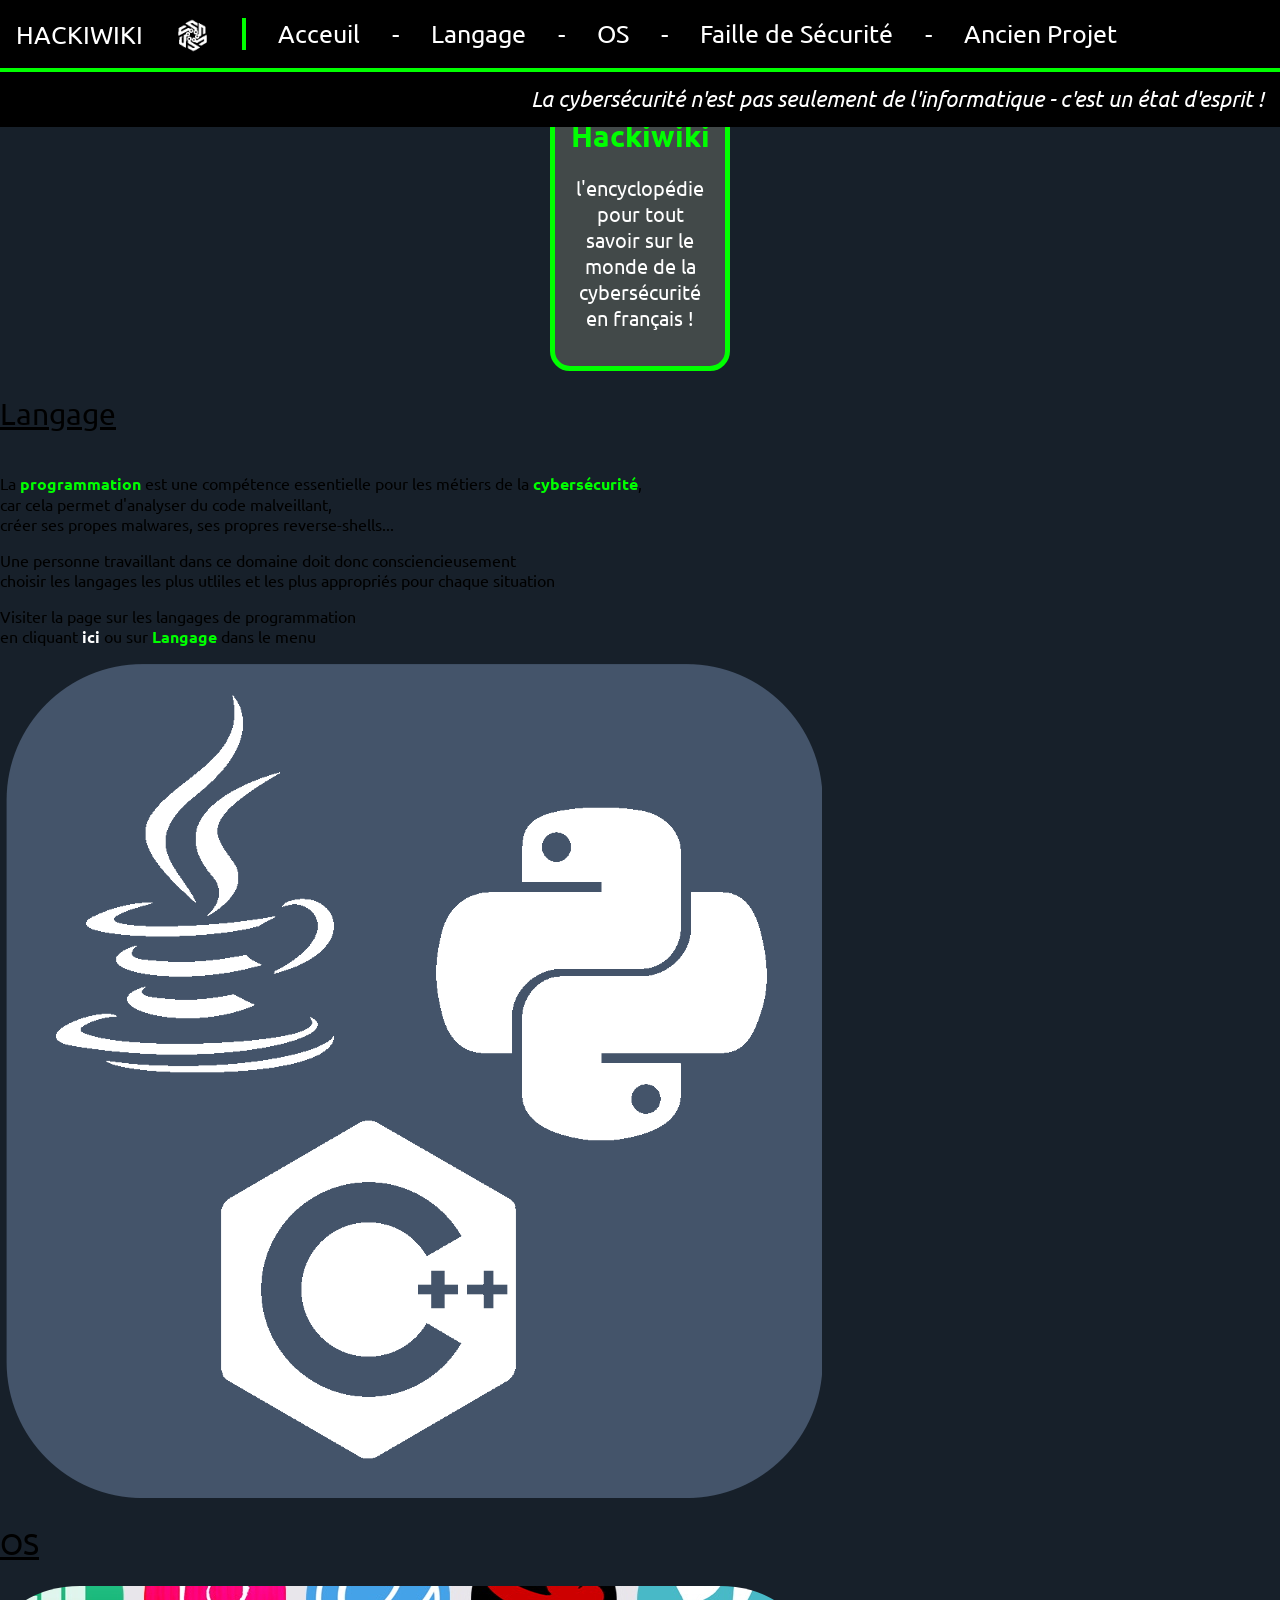
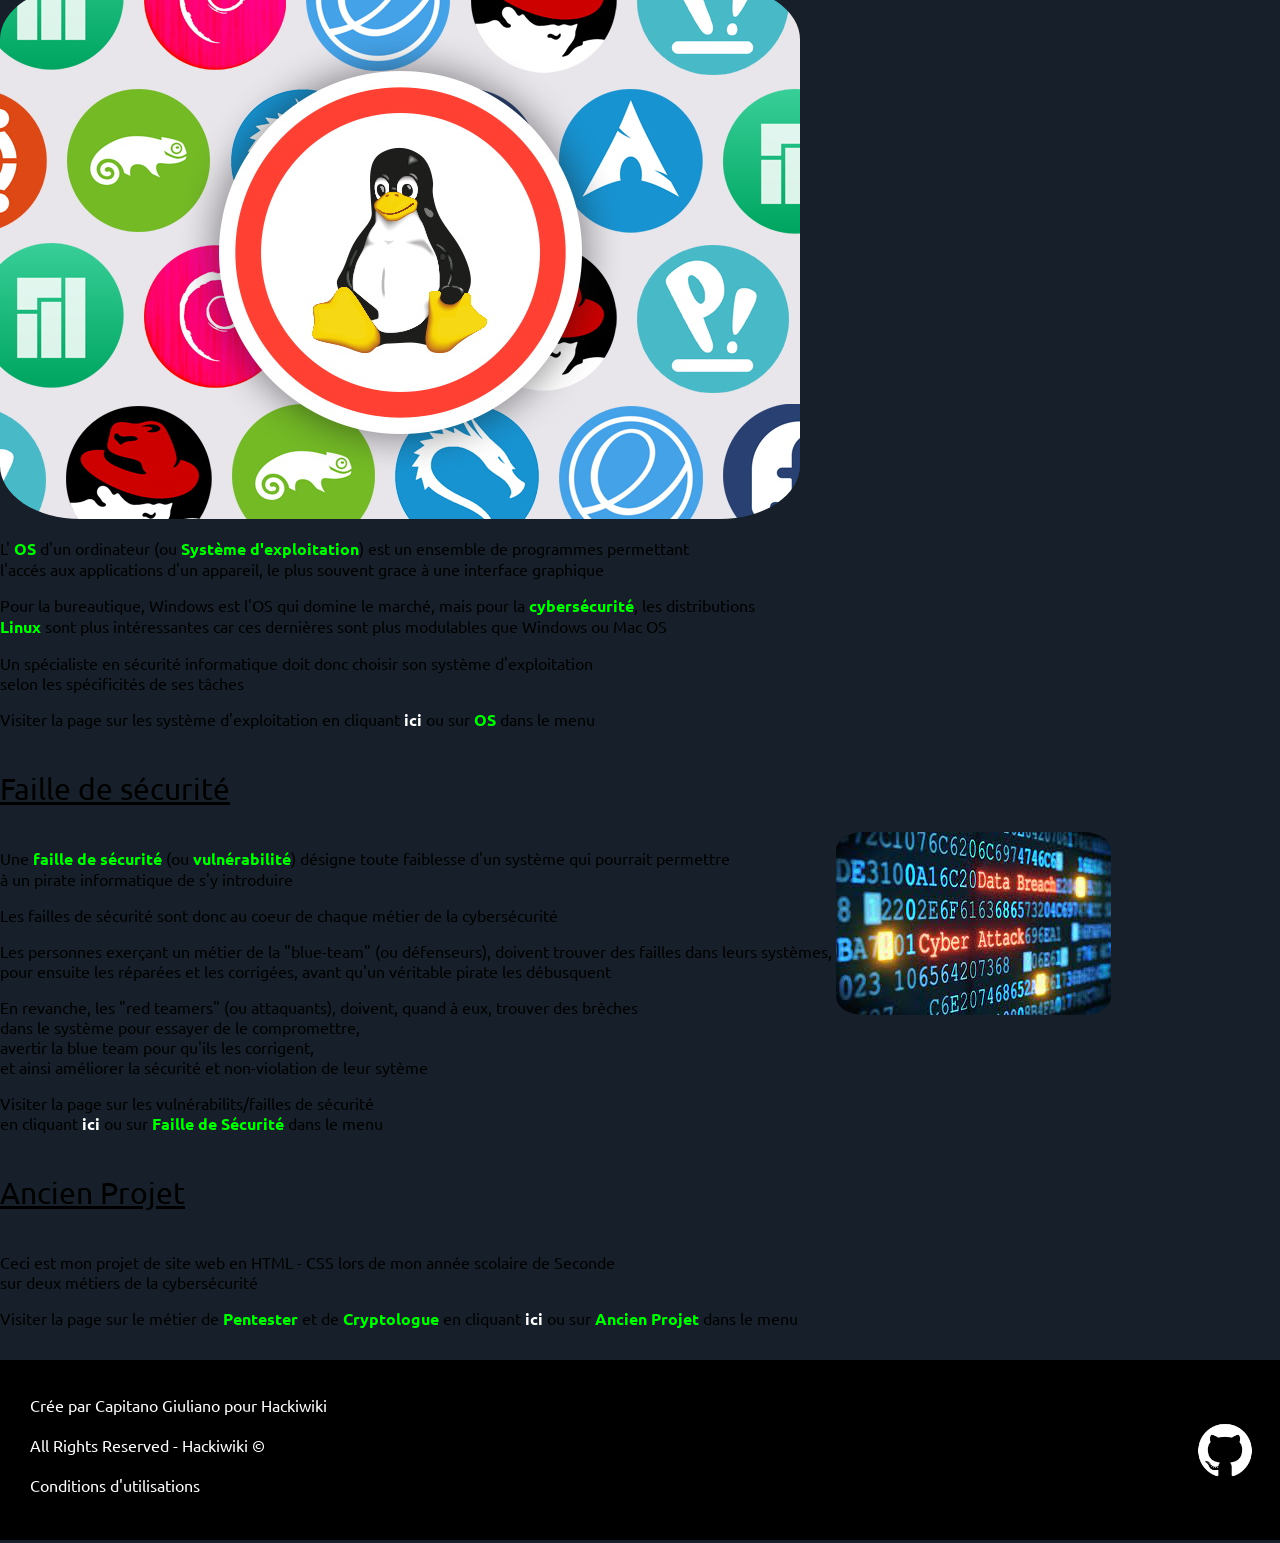
==== breach.html @ db1db27c "Add files via upload" ====
<!DOCTYPE html>
<html lang="en">

    <head>

        <meta charset="utf8">   

        <link rel="stylesheet" href="Styles/other.css">

        <link rel="preconnect" href="https://fonts.googleapis.com">
        <link rel="preconnect" href="https://fonts.gstatic.com" crossorigin>
        <link href="https://fonts.googleapis.com/css2?family=Bebas+Neue&family=Odibee+Sans&family=Ubuntu:wght@300&display=swap" rel="stylesheet">

        <title>
            Hackiwiki - Faille de sécurité
        </title>

        <link rel="shortcut icon" type="image/x-icon" href="Visual_Components/logo.png" />

    </head>
    
    <body>
    
        <header>

            <div class="menu">
        
                <ul>
                    <li class="title"><a href="index.html">HACKIWIKI</a></li>
                    <li><a href="index.html"> <img src="Visual_Components/logo.png" alt="logo"></a></li>
                    <li><div class="vertical_line"></div></li>
                    <li class="button"><a href="index.html">Acceuil</a></li>
                    <li>-</li>
                    <li class="button"><a href="language.html">Langage</a></li>
                    <li>-</li>
                    <li class="button"><a href="os.html">OS</a></li>
                    <li>-</li>
                    <li class="button"><a href="breach.html">Faille de Sécurité</a></li>
                    <li>-</li>
                    <li class="button"><a href="https://giulianocap.github.io/SNT/main.html" target="_blank"">Ancien Projet</a></li>
                    <li class="slogan" style="float:right">La cybersécurité n'est pas seulement de l'informatique - c'est un état d'esprit !</li>
                    <div class="horizontal-line"></div>
                </ul>
                
            </div>

        </header>

        <div class="slogan">
            <h2>    
                <em>La cybersécurité n'est pas seulement de l'informatique - c'est un état d'esprit !</em>
            </h2>
        </div>
    

    <main>
        <section id="first">

            <h2 class="welcome">
                <span class="green_text">Hackiwiki</span>
            </h2>

            <p class="after-welcome">
                l'encyclopédie pour tout savoir sur le monde de la cybersécurité en français !
            </p>
                
        </section>

        <section id="second">

            <h2 class="title">
                Langage
            </h2>

            <div class="text">
                <p>
                    La <span class="green_text">programmation</span> est une compétence essentielle pour les métiers de la <span class="green_text">cybersécurité</span>, <br>car cela permet d'analyser du code malveillant,<br> créer ses propes malwares, ses propres reverse-shells...
                </p>
                <p>
                    Une personne travaillant dans ce domaine doit donc consciencieusement<br> choisir les langages les plus utliles et les plus appropriés pour chaque situation
                </p>
                <p>
                    Visiter la page sur les langages de programmation<br> en cliquant <a href="language.html" class="link">ici</a> ou sur <span class="green_text">Langage</span> dans le menu
                </p>
            </div>

            <div class="img">
                <img src="Visual_Components/program_lang.png" alt="programming_languages">
            </div>

        </section>


        <section id="third">

            <h2 class="title">
                OS
            </h2>

            <div class="img">
                <img src="Visual_Components/os.png" alt="programming_languages">
            </div>

            <div class="text">
                <p>
                    L' <span class="green_text">OS</span> d'un ordinateur (ou <span class="green_text">Système d'exploitation</span>) est un ensemble de programmes permettant<br> l'accés aux applications d'un appareil, le plus souvent grace à une interface graphique
                </p>
                <p>
                    Pour la bureautique, Windows est l'OS qui domine le marché, mais pour la <span class="green_text">cybersécurité</span>, les distributions<br> <span class="green_text">Linux</span> sont plus intéressantes car ces dernières sont plus modulables que Windows ou Mac OS
                </p>
                <p>
                    Un spécialiste en sécurité informatique doit donc choisir son système d'exploitation<br>selon les spécificités de ses tâches
                </p>
                <p>
                    Visiter la page sur les système d'exploitation en cliquant <a href="os.html" class="link">ici</a> ou sur <span class="green_text">OS</span> dans le menu
                </p>
            </div>

        </section>

        <section id="fourth">

            <h2 class="title">
                Faille de sécurité
            </h2>

            <div class="text">
                <p>
                    Une <span class="green_text">faille de sécurité</span> (ou <span class="green_text">vulnérabilité</span>) désigne toute faiblesse d'un système qui pourrait permettre<br> à un pirate informatique de s'y introduire
                </p>
                <p>
                    Les failles de sécurité sont donc au coeur de chaque métier de la cybersécurité</p>
                <p>
                    Les personnes exerçant un métier de la "blue-team" (ou défenseurs), doivent trouver des failles dans leurs systèmes,<br> pour ensuite les réparées et les corrigées, avant qu'un véritable pirate les débusquent
                </p>
                <p>
                    En revanche, les "red teamers" (ou attaquants), doivent, quand à eux, trouver des brèches <br>dans le système pour essayer de le compromettre,<br> avertir la blue team pour qu'ils les corrigent,<br> et ainsi améliorer la sécurité et non-violation de leur sytème
                </p>
                <p>
                    Visiter la page sur les vulnérabilits/failles de sécurité<br> en cliquant <a href="breach.html" class="link">ici</a> ou sur <span class="green_text">Faille de Sécurité</span> dans le menu
                </p>
            </div>

            <div class="img">
                <img src="Visual_Components/breach.png" alt="programming_languages">
            </div>

        </section>

        <section id="five">

            <h2 class="title">
                Ancien Projet
            </h2>

            <div class="text">
                <p>
                    Ceci est mon projet de site web en HTML - CSS lors de mon année scolaire de Seconde<br> sur deux métiers de la cybersécurité
                </p>
                <p>
                    Visiter la page sur le métier de <span class="green_text">Pentester</span> et de <span class="green_text">Cryptologue</span> en cliquant <a href="os.html" class="link">ici</a> ou sur <span class="green_text">Ancien Projet</span> dans le menu
                </p>
            </div>

        </section>

    </main>


    <footer>
        <div>
            <ul>
                <li>Crée par Capitano Giuliano pour Hackiwiki</li>
                <li><div class="horizontal-line"></div></li>
                <li>All Rights Reserved - Hackiwiki &copy;</li>
                <li><div class="horizontal-line"></div></li>
                <li><a href="https://policies.google.com/terms?hl=fr" target="_blank">Conditions d'utilisations</a></li>
                <li><div class="horizontal-line"></div></li>
            </ul>
        </div>

        <a href="https://github.com/GiulianoCap" target="_blank" class="github"><img src="Visual_Components/github.png" alt="GitHub"></a>

    </footer>

    </body>

</html>
---- Styles/other.css ----
/* CSS pour la page en général */

html {
    color: black;
    background-color: #17202A;
    font-family: 'Ubuntu', sans-serif;
    margin:0;
    padding:0;
}

body{
    margin: 0;
    padding: 0;
    overflow-x: hidden;
}

hr{
    height: 1px;
    background-color: #00ff00;
    border: none;
}

img {
    border-radius: 10%;
}

/* li {
    margin: 10px;
} */

.green_text {
    color:#00ff00;
    font-weight: bold;
    text-decoration: none;
}

section .title2{
    font-size: 20px;
    font-weight: bold;
    text-decoration: underline;
}

section .title{
    font-size: 30px;
    font-weight: normal;
    text-decoration: underline;
}

main section div{
    display: inline-block;
}

div.text {
    display: top;
    vertical-align: top;
}

.link {
    text-decoration: none;
    color: #fff;
    font-weight: bold;
}

/* Header qui sert de barre de navigation*/

header ul {
    list-style-type: none;
    background-color: #000;
    font-size: 25px;
    margin: 0;
    padding: 0;
    overflow: hidden;
    position: fixed;
    top: 0;
    left: 0;
    width: 100%;
}
  
header .menu li {
    margin-top: 4px;
    color: #fff;
    display: block;
    float: left;
    padding: 14px 16px;
    text-align: center;
}

header .menu li.button:hover:not(.active){
    font-weight: bold;
}

.active {
    background-color: #04aa6d;
}

header .menu li img{
  height: 35px;
}

header .menu li a{
    text-decoration: none;
    color: #fff;
}

header .menu li.title {
    margin-top: 5px;
}

header .menu li div.vertical_line {
    border-left: 4px solid #00ff00;
    height: 32px;
}

header .menu li.slogan {
    margin-top:6px;
    font-size: 22px;
    font-style: italic;
    float: right;
}

header .menu .horizontal-line {
    border-bottom: 4px solid #00ff00;
    height: 68px;
    float: none;
}

/* #first */

main section#first {
    float: none;
    height:100%;
    margin-left: 550px;
    margin-right: 550px;
    margin-top: 45px;
    margin-bottom: 15px;
    color:#fff;
    padding: 15px;
    border: solid 5px #00ff00;
    border-radius: 20px;
    background-color: #424949;
    font-size: 20px;
    text-align: center;
}

main #first .welcome {
    font-size: 30px;
    font-weight: normal;
    margin: 0;
}

/* #description */

main section#description {
    float: none;
    height:100%;
    margin-left: 550px;
    margin-right: 550px;
    margin-top: 15px;
    margin-bottom: 15px;
    color:#fff;
    padding: 15px;
    padding-top: 10px;
    border: solid 5px #00ff00;
    border-radius: 20px;
    background-color: #424949;
    font-size: 20px;
    text-align: center;
}

/* pour tous les blocks de gauche*/

main section#left {
    float: left;
    height:100%;
    margin-left: 200px;
    margin-top: 15px;
    margin-bottom: 15px;
    color:#fff;
    padding: 15px;
    padding-top: 10px;
    border: solid 5px #00ff00;
    border-radius: 20px;
    background-color: #424949;
    font-size: 20px;
    text-align: center;
    width: max-content;
}

/* pour tout les blocs de droite*/

main section#right {
    float: right;
    height:100%;
    margin-right: 200px;
    margin-top: 15px;
    margin-bottom: 15px;
    color:#fff;
    padding: 15px;
    padding-top: 10px;
    border: solid 5px #00ff00;
    border-radius: 20px;
    background-color: #424949;
    font-size: 20px;
    text-align: center;
    width: max-content;
}

/* images dans chaque section de chaque page */

/* images de langage.html */

/* image sur le python */

.img_python{
    margin: 15px;
    margin-top: 125px;
    margin-right: 0;
}

.img_python img{
   width: 200px;
}

/* image sur le javascript */

.img_js{
    margin: 15px;
    margin-top: 65px;
    margin-left: 0;
}

.img_js img{
   width: 200px;
}

/* image sur le php */

.img_php{
    margin: 15px;
    margin-top: 75px;
    margin-right: 0;
}

.img_php img{
   width: 350px;
}

/* image sur le sql */

.img_sql{
    margin: 15px;
    margin-top:120px;
    margin-left: 0;
}

.img_sql img{
   width: 300px;
}

/* image sur le c */

.img_c{
    margin: 15px;
    margin-top: 100px;
    margin-right: 0;
}

.img_c img{
   width: 250px;
}

/* images de os.html */

/* image de kali linux */

.img_kali{
    margin: 15px;
    margin-top:120px;
    margin-left: 0;
}

.img_kali img{
   width: 300px;
}

/* image de parrot OS */

.img_parrot{
    margin: 15px;
    margin-top: 100px;
    margin-right: 0;
}

.img_parrot img{
   width: 250px;
}

/* image de backbox */

.img_backbox{
    margin: 15px;
    margin-top:120px;
    margin-left: 0;
}

.img_backbox img{
   width: 200px;
}

/* image de blackarch */

.img_blackarch{
    margin: 15px;
    margin-top: 100px;
    margin-right: 0;
}

.img_blackarch img{
   width: 250px;
}

/* image de fedora */

.img_fedora{
    margin: 15px;
    margin-top:120px;
    margin-left: 0;
}

.img_fedora img{
   width: 200px;
}

/* images de breach.html */

/* Footer */

footer{
    display: inline-block;
    margin: 0;
    margin-top: 15px;
    padding: 5px;
    color: #00ff00;
    background-color: #000;
}

footer{
    width: 100%;
    display: inline-block;
}

footer div {
    color: #fff;
    float: left;
}

footer div ul{
    list-style-type: none;
    margin: 25px;
    padding: 0;
}

footer div ul li {
    padding-bottom: 5px;
    padding-top: 5px;
}

footer div ul li div.horizontal-line{
    border: none;
    border-top: solid 3px #00ff00;
}

footer a{
    text-decoration: none;
    color: #fff;
}

footer a.github{
    float: right;
}

footer a img{
    width: 70px;
    margin-right: 25px;
    margin-top: 50px;
    margin-bottom: auto;
}
/* 
@media screen and (max-width: 800px) {
    header .menu li img {
        height: 1000px;
    }
} */
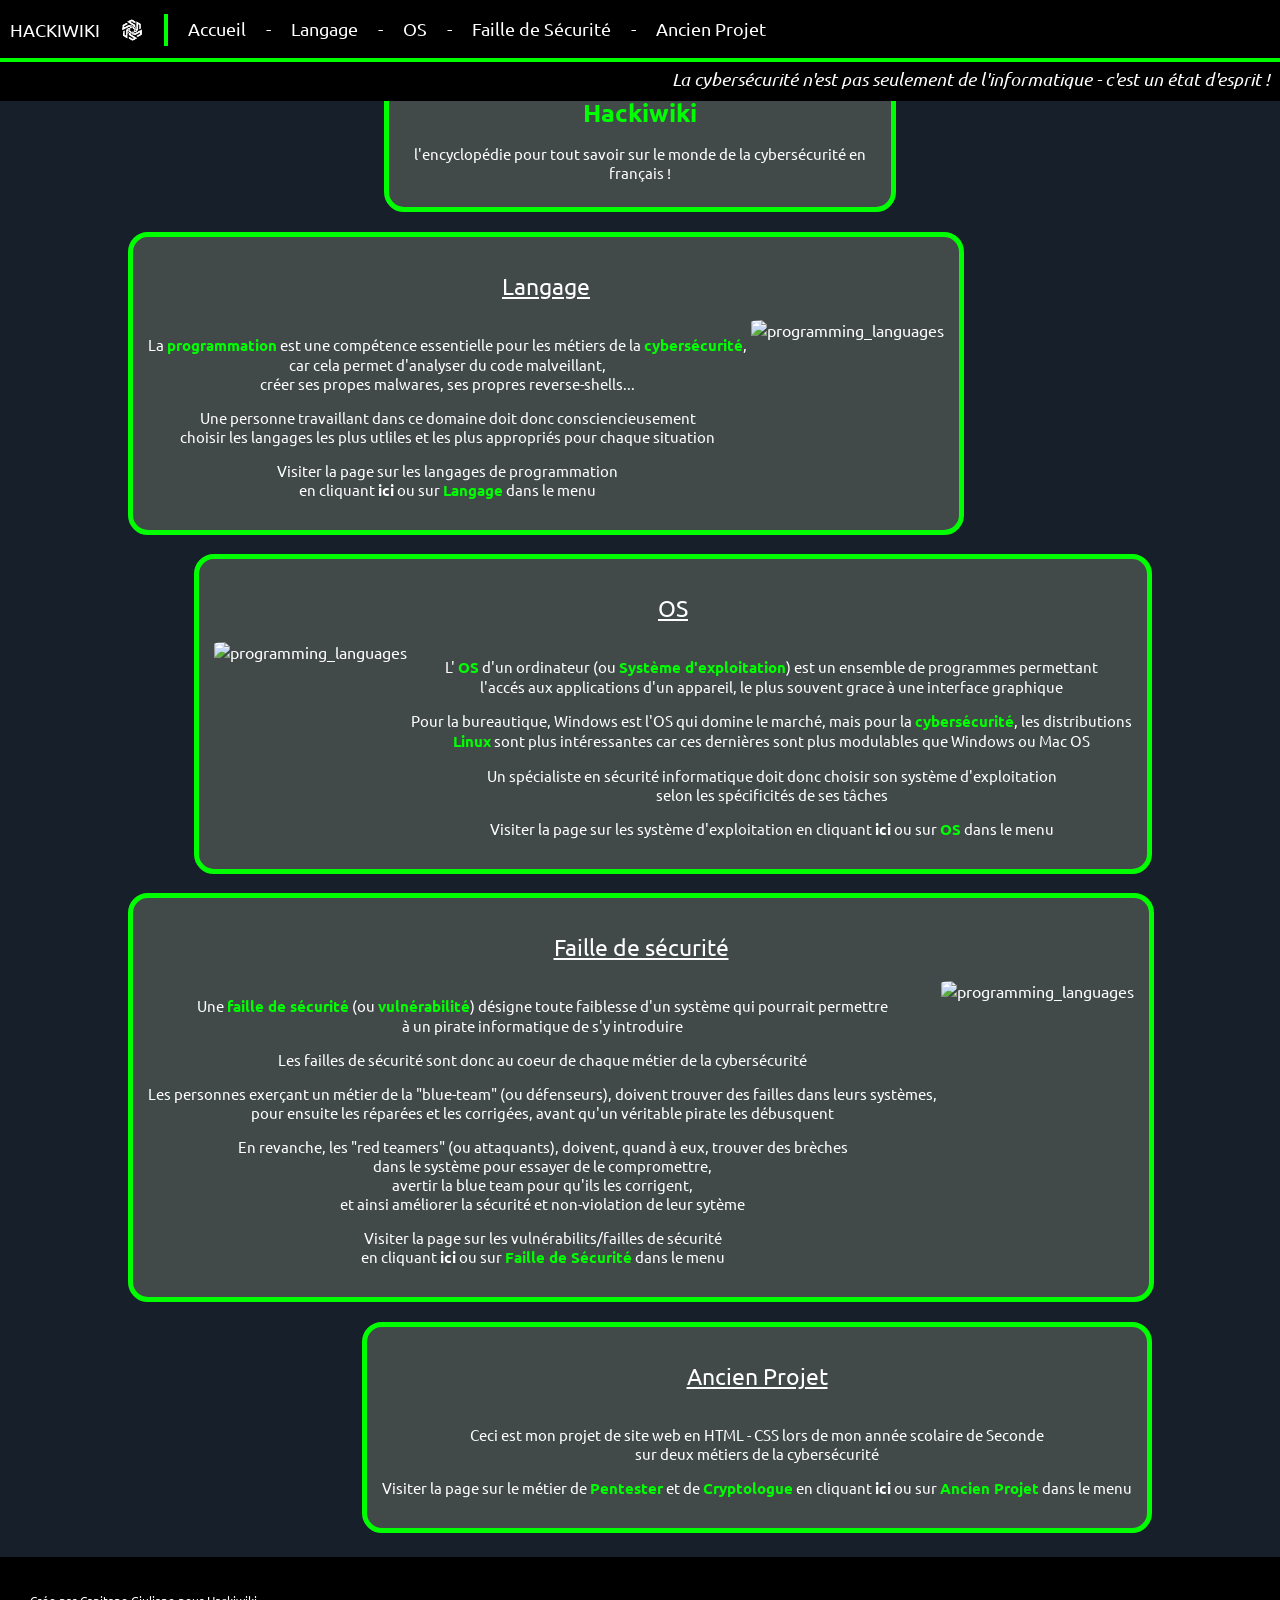
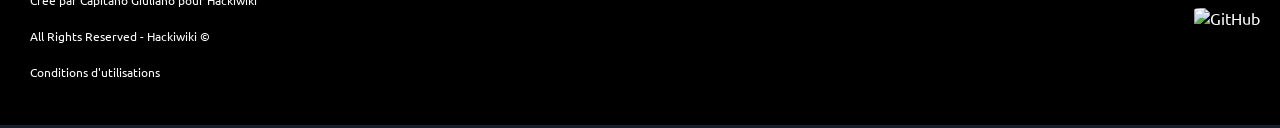
==== commit 476e67fe: "Add files via upload" ====
--- a/breach.html
+++ b/breach.html
@@ -3,7 +3,9 @@
 
     <head>
 
-        <meta charset="utf8">   
+        <meta charset="utf8">
+        <meta http-equiv="X-UA-Compatible" content="IE=edge">
+        <meta name="viewport" content="width=device-width, initial-scale=1.0">  
 
         <link rel="stylesheet" href="Styles/other.css">
 
@@ -15,7 +17,7 @@
             Hackiwiki - Faille de sécurité
         </title>
 
-        <link rel="shortcut icon" type="image/x-icon" href="Visual_Components/logo.png" />
+        <link rel="shortcut icon" type="image/x-icon" href="Images/logo.png" />
 
     </head>
     
@@ -27,9 +29,9 @@
         
                 <ul>
                     <li class="title"><a href="index.html">HACKIWIKI</a></li>
-                    <li><a href="index.html"> <img src="Visual_Components/logo.png" alt="logo"></a></li>
-                    <li><div class="vertical_line"></div></li>
-                    <li class="button"><a href="index.html">Acceuil</a></li>
+                    <li><a href="index.html"> <img src="Images/logo.png" alt="logo"></a></li>
+                    <li style="margin-top: 0;"><div class="vertical_line"></div></li>
+                    <li class="button"><a href="index.html">Accueil</a></li>
                     <li>-</li>
                     <li class="button"><a href="language.html">Langage</a></li>
                     <li>-</li>
@@ -54,7 +56,7 @@
     
 
     <main>
-        <section id="first">
+        <section id="first" style="margin-top: 2.3%;">
 
             <h2 class="welcome">
                 <span class="green_text">Hackiwiki</span>
@@ -66,7 +68,7 @@
                 
         </section>
 
-        <section id="second">
+        <section id="left">
 
             <h2 class="title">
                 Langage
@@ -85,13 +87,13 @@
             </div>
 
             <div class="img">
-                <img src="Visual_Components/program_lang.png" alt="programming_languages">
+                <img src="Images/" alt="programming_languages">
             </div>
 
         </section>
 
 
-        <section id="third">
+        <section id="right">
 
             <h2 class="title">
                 OS
@@ -118,7 +120,7 @@
 
         </section>
 
-        <section id="fourth">
+        <section id="left">
 
             <h2 class="title">
                 Faille de sécurité
@@ -147,7 +149,7 @@
 
         </section>
 
-        <section id="five">
+        <section id="right">
 
             <h2 class="title">
                 Ancien Projet
--- a/Styles/other.css
+++ b/Styles/other.css
@@ -1,7 +1,10 @@
 /* CSS pour la page en général */
 
+* {
+    color: #fff;
+}
+
 html {
-    color: black;
     background-color: #17202A;
     font-family: 'Ubuntu', sans-serif;
     margin:0;
@@ -24,9 +27,13 @@
     border-radius: 10%;
 }
 
-/* li {
-    margin: 10px;
-} */
+a {
+    text-decoration: none;
+}
+
+dd {
+    margin: 0px;
+}
 
 .green_text {
     color:#00ff00;
@@ -41,7 +48,7 @@
 }
 
 section .title{
-    font-size: 30px;
+    font-size: 23px;
     font-weight: normal;
     text-decoration: underline;
 }
@@ -53,11 +60,11 @@
 div.text {
     display: top;
     vertical-align: top;
+    font-size: 15px;
 }
 
 .link {
     text-decoration: none;
-    color: #fff;
     font-weight: bold;
 }
 
@@ -66,7 +73,7 @@
 header ul {
     list-style-type: none;
     background-color: #000;
-    font-size: 25px;
+    font-size: 18px;
     margin: 0;
     padding: 0;
     overflow: hidden;
@@ -78,28 +85,24 @@
   
 header .menu li {
     margin-top: 4px;
-    color: #fff;
     display: block;
     float: left;
-    padding: 14px 16px;
-    text-align: center;
-}
+    padding: 10px;
+    padding-top: 14px;
+    text-align: center;
+}
+
+header .menu li .button{
+    transition: all .5s;
+} 
+
 
 header .menu li.button:hover:not(.active){
     font-weight: bold;
 }
 
-.active {
-    background-color: #04aa6d;
-}
-
 header .menu li img{
-  height: 35px;
-}
-
-header .menu li a{
-    text-decoration: none;
-    color: #fff;
+  height: 24px;
 }
 
 header .menu li.title {
@@ -112,15 +115,15 @@
 }
 
 header .menu li.slogan {
-    margin-top:6px;
-    font-size: 22px;
+    margin-top: 4px;
+    font-size: 18px;
     font-style: italic;
     float: right;
 }
 
 header .menu .horizontal-line {
     border-bottom: 4px solid #00ff00;
-    height: 68px;
+    height: 58px;
     float: none;
 }
 
@@ -128,83 +131,61 @@
 
 main section#first {
     float: none;
+    height: 100%;
+    margin-left: 30%;
+    margin-right: 30%;
+    margin-top: 0.75%;
+    margin-bottom: 0.75%;
+    padding: 10px;
+    border: solid 5px #00ff00;
+    border-radius: 20px;
+    background-color: #424949;
+    text-align: center;
+    font-size: 15px;
+}
+
+main #first .welcome {
+    font-size: 25px;
+    font-weight: normal;
+    margin: 0;
+}
+
+main #first .after {
+    font-size: 15px;
+}
+
+/* pour tous les blocks de gauche*/
+
+main section#left {
+    float: left;
     height:100%;
-    margin-left: 550px;
-    margin-right: 550px;
-    margin-top: 45px;
-    margin-bottom: 15px;
-    color:#fff;
+    margin-left: 10%;
+    margin-top: 0.75%;
+    margin-bottom: 0.75%;
     padding: 15px;
     border: solid 5px #00ff00;
     border-radius: 20px;
     background-color: #424949;
-    font-size: 20px;
-    text-align: center;
-}
-
-main #first .welcome {
-    font-size: 30px;
-    font-weight: normal;
-    margin: 0;
-}
-
-/* #description */
-
-main section#description {
-    float: none;
+    text-align: center;
+    width: max-content;
+}
+
+/* pour tout les blocs de droite*/
+
+main section#right {
+    float: right;
     height:100%;
-    margin-left: 550px;
-    margin-right: 550px;
-    margin-top: 15px;
-    margin-bottom: 15px;
-    color:#fff;
+    margin-right: 10%;
+    margin-top: 0.75%;
+    margin-bottom: 0.75%;
     padding: 15px;
-    padding-top: 10px;
     border: solid 5px #00ff00;
     border-radius: 20px;
     background-color: #424949;
-    font-size: 20px;
-    text-align: center;
-}
-
-/* pour tous les blocks de gauche*/
-
-main section#left {
-    float: left;
-    height:100%;
-    margin-left: 200px;
-    margin-top: 15px;
-    margin-bottom: 15px;
-    color:#fff;
-    padding: 15px;
-    padding-top: 10px;
-    border: solid 5px #00ff00;
-    border-radius: 20px;
-    background-color: #424949;
-    font-size: 20px;
     text-align: center;
     width: max-content;
 }
 
-/* pour tout les blocs de droite*/
-
-main section#right {
-    float: right;
-    height:100%;
-    margin-right: 200px;
-    margin-top: 15px;
-    margin-bottom: 15px;
-    color:#fff;
-    padding: 15px;
-    padding-top: 10px;
-    border: solid 5px #00ff00;
-    border-radius: 20px;
-    background-color: #424949;
-    font-size: 20px;
-    text-align: center;
-    width: max-content;
-}
-
 /* images dans chaque section de chaque page */
 
 /* images de langage.html */
@@ -213,122 +194,122 @@
 
 .img_python{
     margin: 15px;
-    margin-top: 125px;
+    margin-top: 95px;
     margin-right: 0;
 }
 
 .img_python img{
+   width: 150px;
+}
+
+/* image sur le javascript */
+
+.img_js{
+    margin: 15px;
+    margin-top: 52px;
+    margin-left: 0;
+}
+
+.img_js img{
+   width: 150px;
+}
+
+/* image sur le php */
+
+.img_php{
+    margin: 15px;
+    margin-top: 65px;
+    margin-right: 0;
+}
+
+.img_php img{
+   width: 250px;
+}
+
+/* image sur le sql */
+
+.img_sql{
+    margin: 15px;
+    margin-top: 90px;
+    margin-left: 0;
+}
+
+.img_sql img{
+   width: 225px;
+}
+
+/* image sur le c */
+
+.img_c{
+    margin: 15px;
+    margin-top: 80px;
+    margin-right: 0;
+}
+
+.img_c img{
+   width: 175px;
+}
+
+/* images de os.html */
+
+/* image de kali linux */
+
+.img_kali{
+    margin: 15px;
+    margin-top:40px;
+    margin-left: 0;
+}
+
+.img_kali img{
    width: 200px;
 }
 
-/* image sur le javascript */
-
-.img_js{
-    margin: 15px;
-    margin-top: 65px;
-    margin-left: 0;
-}
-
-.img_js img{
-   width: 200px;
-}
-
-/* image sur le php */
-
-.img_php{
-    margin: 15px;
-    margin-top: 75px;
-    margin-right: 0;
-}
-
-.img_php img{
-   width: 350px;
-}
-
-/* image sur le sql */
-
-.img_sql{
-    margin: 15px;
-    margin-top:120px;
-    margin-left: 0;
-}
-
-.img_sql img{
-   width: 300px;
-}
-
-/* image sur le c */
-
-.img_c{
-    margin: 15px;
-    margin-top: 100px;
-    margin-right: 0;
-}
-
-.img_c img{
-   width: 250px;
-}
-
-/* images de os.html */
-
-/* image de kali linux */
-
-.img_kali{
-    margin: 15px;
-    margin-top:120px;
-    margin-left: 0;
-}
-
-.img_kali img{
-   width: 300px;
-}
-
 /* image de parrot OS */
 
 .img_parrot{
     margin: 15px;
-    margin-top: 100px;
+    margin-top: 70px;
     margin-right: 0;
 }
 
 .img_parrot img{
-   width: 250px;
+   width: 150px;
 }
 
 /* image de backbox */
 
 .img_backbox{
     margin: 15px;
-    margin-top:120px;
+    margin-top:85px;
     margin-left: 0;
 }
 
 .img_backbox img{
-   width: 200px;
+   width: 150px;
 }
 
 /* image de blackarch */
 
 .img_blackarch{
     margin: 15px;
-    margin-top: 100px;
+    margin-top: 80px;
     margin-right: 0;
 }
 
 .img_blackarch img{
-   width: 250px;
+   width: 150px;
 }
 
 /* image de fedora */
 
 .img_fedora{
     margin: 15px;
-    margin-top:120px;
+    margin-top:100px;
     margin-left: 0;
 }
 
 .img_fedora img{
-   width: 200px;
+   width: 150px;
 }
 
 /* images de breach.html */
@@ -342,15 +323,10 @@
     padding: 5px;
     color: #00ff00;
     background-color: #000;
-}
-
-footer{
     width: 100%;
-    display: inline-block;
 }
 
 footer div {
-    color: #fff;
     float: left;
 }
 
@@ -363,6 +339,7 @@
 footer div ul li {
     padding-bottom: 5px;
     padding-top: 5px;
+    font-size: 12px;
 }
 
 footer div ul li div.horizontal-line{
@@ -370,11 +347,6 @@
     border-top: solid 3px #00ff00;
 }
 
-footer a{
-    text-decoration: none;
-    color: #fff;
-}
-
 footer a.github{
     float: right;
 }
@@ -382,12 +354,41 @@
 footer a img{
     width: 70px;
     margin-right: 25px;
-    margin-top: 50px;
-    margin-bottom: auto;
-}
-/* 
-@media screen and (max-width: 800px) {
-    header .menu li img {
-        height: 1000px;
+    margin-top: 50%;
+    margin-bottom: max-content;
+}
+
+/* sécurité pour ne pas que les blocsse mettent cote a cote
+si votre ordinateur a un grand ecran */
+@media screen and (max-width: 2200px){
+    #right {
+        margin-left: 300px;
     }
-} */
+    #left {
+        margin-right: 300px;
+    }
+}
+
+th, td {
+    padding: 5px;
+    border-radius: 5px;
+}
+
+table {
+    border: 1px solid #00ff00;
+    /* text-align: center; */
+    width: 100%;
+    background-color: #00ff00;
+    border-radius: 10px;
+}
+
+th {
+    background-color: #000;
+    font-weight: bold;
+    height: 25px;
+    text-align: center;
+}
+
+td {
+    background-color: #424949;  
+}
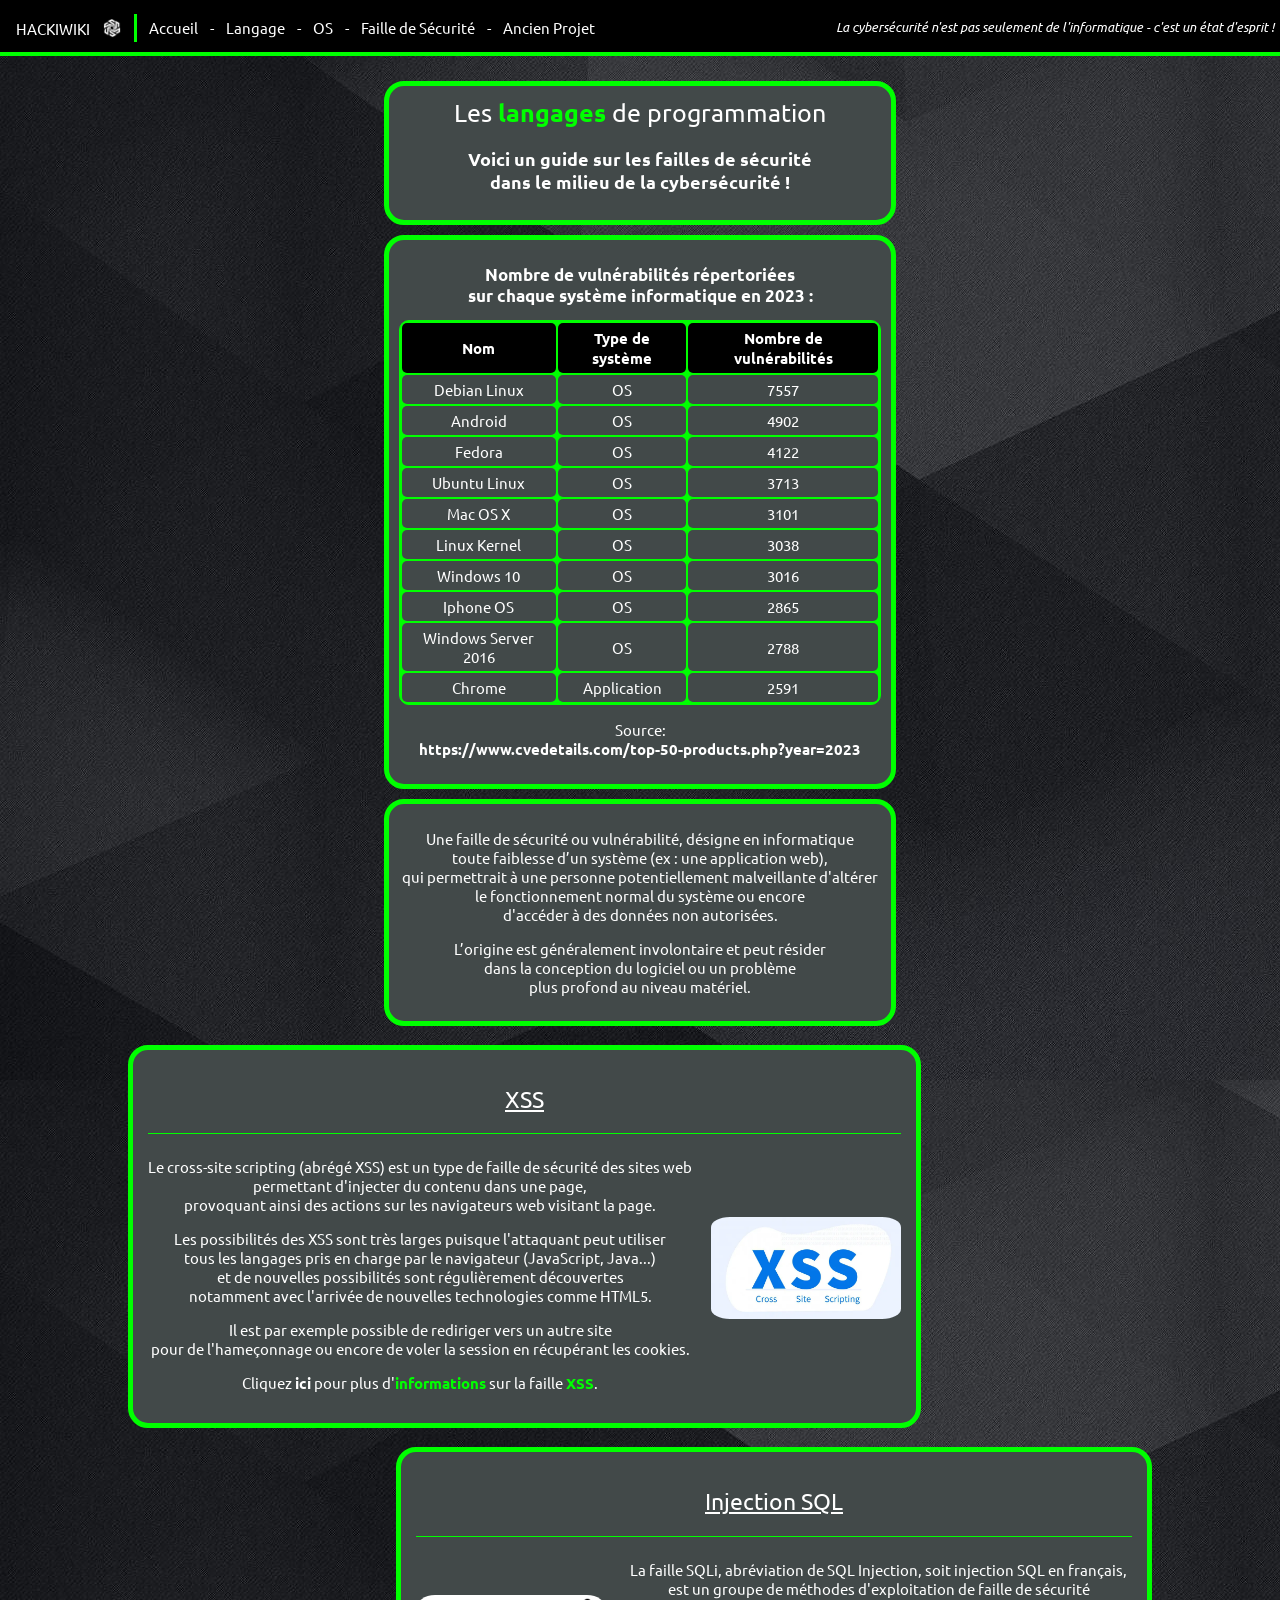
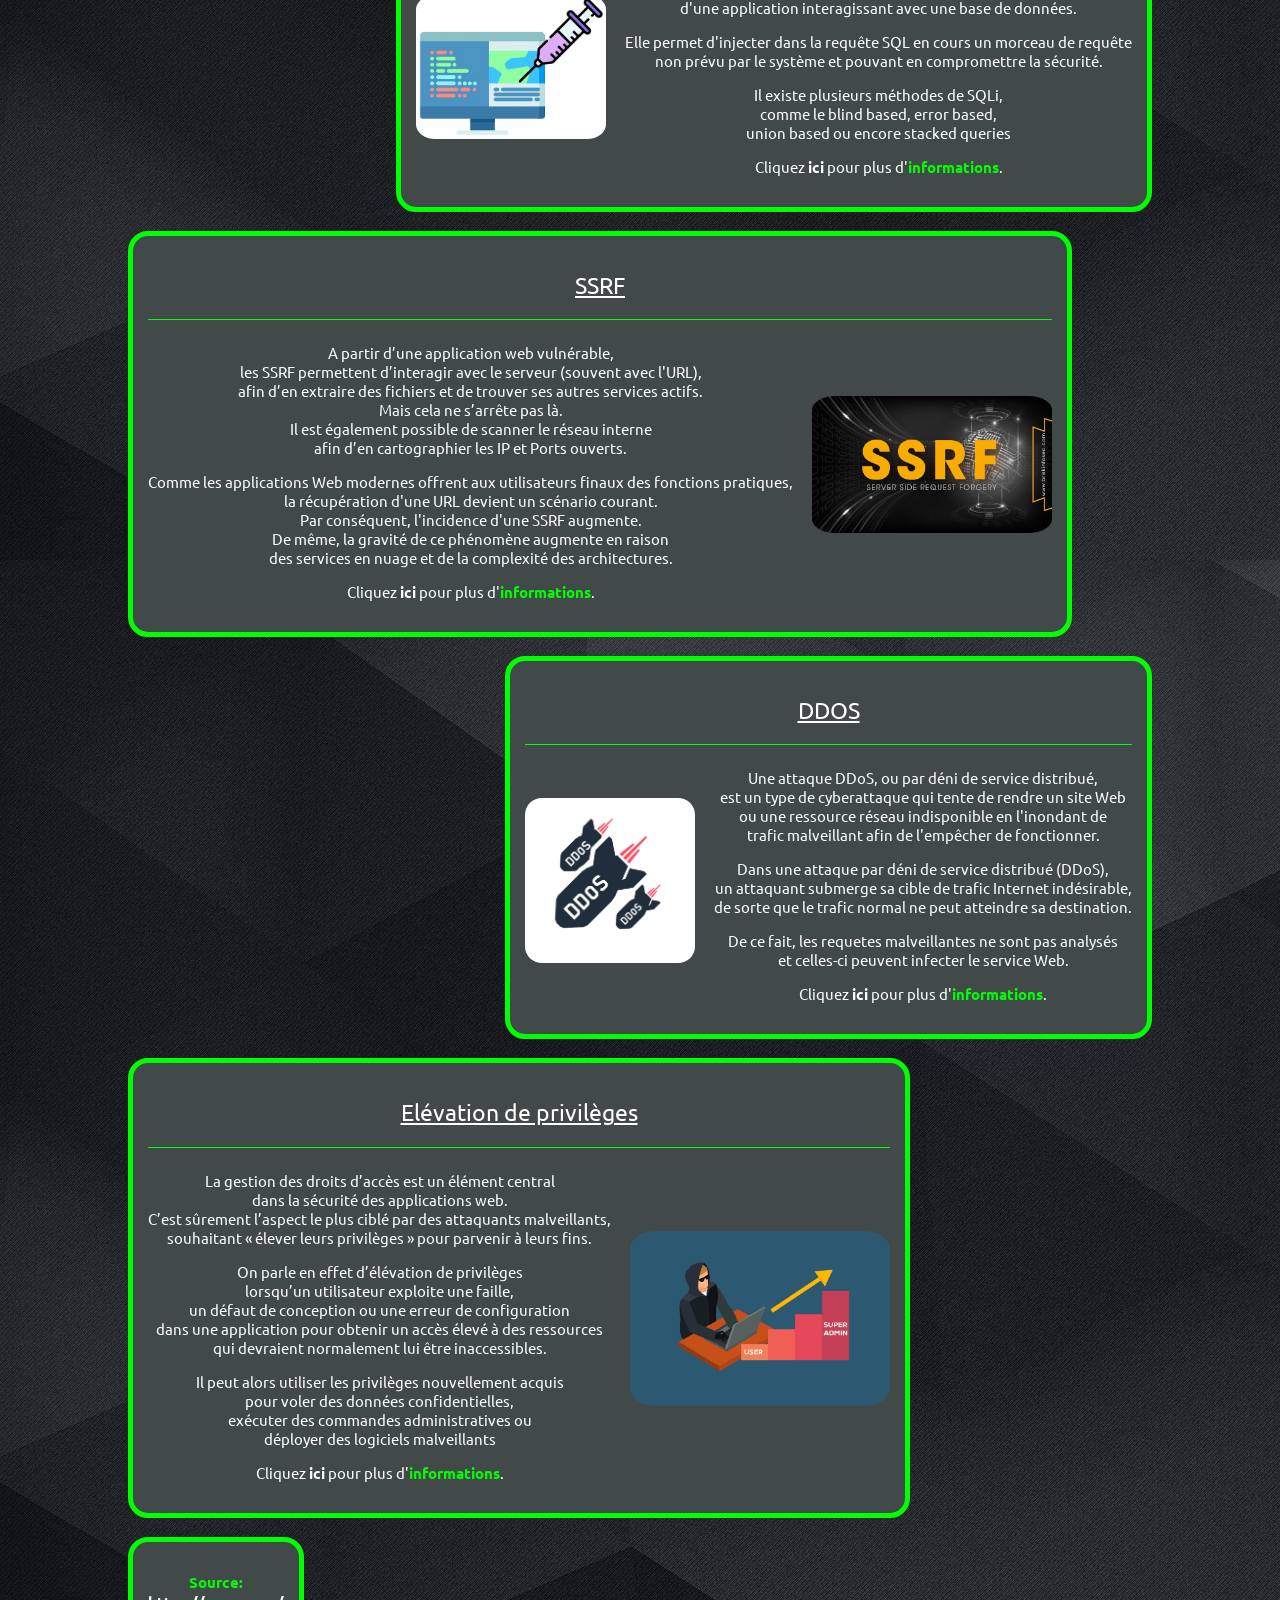
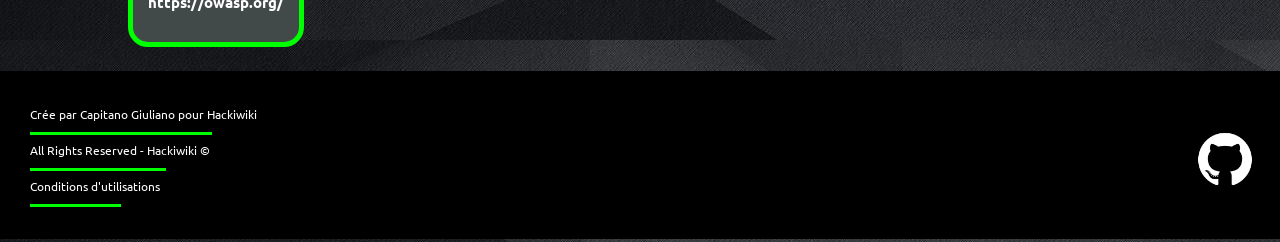
==== commit bdb8dbca: "Add files via upload" ====
--- a/breach.html
+++ b/breach.html
@@ -5,7 +5,7 @@
 
         <meta charset="utf8">
         <meta http-equiv="X-UA-Compatible" content="IE=edge">
-        <meta name="viewport" content="width=device-width, initial-scale=1.0">  
+        <meta name="viewport" content="width=device-width, initial-scale=1.0">
 
         <link rel="stylesheet" href="Styles/other.css">
 
@@ -14,7 +14,7 @@
         <link href="https://fonts.googleapis.com/css2?family=Bebas+Neue&family=Odibee+Sans&family=Ubuntu:wght@300&display=swap" rel="stylesheet">
 
         <title>
-            Hackiwiki - Faille de sécurité
+            Hackiwiki - Failles de sécurité
         </title>
 
         <link rel="shortcut icon" type="image/x-icon" href="Images/logo.png" />
@@ -28,7 +28,7 @@
             <div class="menu">
         
                 <ul>
-                    <li class="title"><a href="index.html">HACKIWIKI</a></li>
+                    <li class="title"><a href="index.html" style="font-size: 15px; margin-left: 10px;">HACKIWIKI</a></li>
                     <li><a href="index.html"> <img src="Images/logo.png" alt="logo"></a></li>
                     <li style="margin-top: 0;"><div class="vertical_line"></div></li>
                     <li class="button"><a href="index.html">Accueil</a></li>
@@ -54,67 +54,185 @@
             </h2>
         </div>
     
-
     <main>
         <section id="first" style="margin-top: 2.3%;">
 
             <h2 class="welcome">
-                <span class="green_text">Hackiwiki</span>
-            </h2>
-
-            <p class="after-welcome">
-                l'encyclopédie pour tout savoir sur le monde de la cybersécurité en français !
+                Les <span class="green_text">langages</span> de programmation
+            </h2>
+
+            <h3>
+                Voici un guide sur les failles de sécurité<br>
+                dans le milieu de la cybersécurité !
+            </h3> 
+                
+        </section>
+
+        <section id="first">
+
+            <h2 style="font-size: 17px;">
+                Nombre de vulnérabilités répertoriées<br> sur chaque système informatique en 2023 :
+            </h2>
+
+            <table>
+                <tbody>
+                <tr>
+                    <th>Nom</th>
+                    <th>Type de système</th>
+                    <th>Nombre de vulnérabilités</th>
+                </tr>
+                <tr>
+                    <td>Debian Linux</td>
+                    <td>OS</td>
+                    <td>7557</td>
+                </tr>
+                
+                <tr>
+                    <td>Android</td>
+                    <td>OS</td>
+                    <td>4902</td>
+                </tr>
+                
+                <tr>
+                    <td>Fedora</td>
+                    <td>OS</td>
+                    <td>4122</td>
+                </tr>
+                
+                <tr>
+                    <td>Ubuntu Linux</td>
+                    <td>OS</td>
+                    <td>3713</td>
+                </tr>
+                
+                <tr>
+                    <td>Mac OS X</td>
+                    <td>OS</td>
+                    <td>3101</td>
+                </tr>
+                
+                <tr>
+                    <td>Linux Kernel</td>
+                    <td>OS</td>
+                    <td>3038</td>
+                </tr>
+                
+                <tr>
+                    <td>Windows 10</td>
+                    <td>OS</td>
+                    <td>3016</td>
+                </tr>
+                
+                <tr>
+                    <td>Iphone OS</td>
+                    <td>OS</td>
+                    <td>2865</td>
+                </tr>
+                
+                <tr>
+                    <td>Windows Server 2016</td>
+                    <td>OS</td>
+                    <td>2788</td>
+                </tr>
+                
+                <tr>
+                    <td>Chrome</td>
+                    <td>Application</td>
+                    <td>2591</td>
+                </tr>
+                
+                </tbody>
+            </table>
+
+            <p>
+                Source:<br>
+                <a href="https://www.cvedetails.com/top-50-products.php?year=2023" target="_blank" class="link">https://www.cvedetails.com/top-50-products.php?year=2023</a>
             </p>
-                
+
+        </section>
+
+        <section id="first">
+
+            <div class="text">
+                <p>
+                    Une faille de sécurité ou vulnérabilité, désigne en informatique<br>
+                    toute faiblesse d’un système (ex : une application web),<br>
+                    qui permettrait à une personne potentiellement malveillante d'altérer<br>
+                    le fonctionnement normal du système ou encore<br>
+                    d'accéder à des données non autorisées.
+                </p>
+                <p>
+                    L’origine est généralement involontaire et peut résider<br>
+                    dans la conception du logiciel ou un problème<br>
+                    plus profond au niveau matériel.
+                </p>
+            </div>
+
         </section>
 
         <section id="left">
 
             <h2 class="title">
-                Langage
-            </h2>
-
-            <div class="text">
-                <p>
-                    La <span class="green_text">programmation</span> est une compétence essentielle pour les métiers de la <span class="green_text">cybersécurité</span>, <br>car cela permet d'analyser du code malveillant,<br> créer ses propes malwares, ses propres reverse-shells...
-                </p>
-                <p>
-                    Une personne travaillant dans ce domaine doit donc consciencieusement<br> choisir les langages les plus utliles et les plus appropriés pour chaque situation
-                </p>
-                <p>
-                    Visiter la page sur les langages de programmation<br> en cliquant <a href="language.html" class="link">ici</a> ou sur <span class="green_text">Langage</span> dans le menu
-                </p>
-            </div>
-
-            <div class="img">
-                <img src="Images/" alt="programming_languages">
-            </div>
-
-        </section>
-
+                XSS
+            </h2>
+
+            <hr>
+
+            <div class="text">
+                <p>
+                    Le cross-site scripting (abrégé XSS) est un type de faille de sécurité des sites web<br>
+                    permettant d'injecter du contenu dans une page,<br>
+                    provoquant ainsi des actions sur les navigateurs web visitant la page.
+                </p>
+                <p>
+                    Les possibilités des XSS sont très larges puisque l'attaquant peut utiliser<br>
+                    tous les langages pris en charge par le navigateur (JavaScript, Java...)<br>
+                    et de nouvelles possibilités sont régulièrement découvertes<br>
+                    notamment avec l'arrivée de nouvelles technologies comme HTML5.
+                </p>
+                <p>
+                    Il est par exemple possible de rediriger vers un autre site<br>pour de l'hameçonnage ou encore de voler la session en récupérant les cookies.
+                </p>
+                <p>
+                    Cliquez <a href="https://python.org/" target="_blank" class="link">ici</a> pour plus d'<span class="green_text">informations</span> sur la faille <span class="green_text">XSS</span>.
+                </p>
+            </div>
+
+            <div class="img_xss">
+                <img src="Images/xss.png" alt="xss">
+            </div>
+
+        </section>
 
         <section id="right">
 
             <h2 class="title">
-                OS
-            </h2>
-
-            <div class="img">
-                <img src="Visual_Components/os.png" alt="programming_languages">
-            </div>
-
-            <div class="text">
-                <p>
-                    L' <span class="green_text">OS</span> d'un ordinateur (ou <span class="green_text">Système d'exploitation</span>) est un ensemble de programmes permettant<br> l'accés aux applications d'un appareil, le plus souvent grace à une interface graphique
-                </p>
-                <p>
-                    Pour la bureautique, Windows est l'OS qui domine le marché, mais pour la <span class="green_text">cybersécurité</span>, les distributions<br> <span class="green_text">Linux</span> sont plus intéressantes car ces dernières sont plus modulables que Windows ou Mac OS
-                </p>
-                <p>
-                    Un spécialiste en sécurité informatique doit donc choisir son système d'exploitation<br>selon les spécificités de ses tâches
-                </p>
-                <p>
-                    Visiter la page sur les système d'exploitation en cliquant <a href="os.html" class="link">ici</a> ou sur <span class="green_text">OS</span> dans le menu
+                Injection SQL
+            </h2>
+
+            <hr>
+
+            <div class="img_sqli">
+                <img src="Images/sqli.png" alt="sqli">
+            </div>
+
+            <div class="text">
+                <p>
+                    La faille SQLi, abréviation de SQL Injection, soit injection SQL en français,<br>
+                    est un groupe de méthodes d'exploitation de faille de sécurité<br>
+                    d'une application interagissant avec une base de données.
+                </p>
+                <p>
+                    Elle permet d'injecter dans la requête SQL en cours un morceau de requête<br>
+                    non prévu par le système et pouvant en compromettre la sécurité.
+                </p>
+                <p>
+                    Il existe plusieurs méthodes de SQLi,<br>
+                    comme le blind based, error based,<br>
+                    union based ou encore stacked queries 
+                </p>
+                <p>
+                    Cliquez <a href="https://fr.wikipedia.org/wiki/Injection_SQL" target="_blank" class="link">ici</a> pour plus d'<span class="green_text">informations</span>.
                 </p>
             </div>
 
@@ -123,28 +241,33 @@
         <section id="left">
 
             <h2 class="title">
-                Faille de sécurité
-            </h2>
-
-            <div class="text">
-                <p>
-                    Une <span class="green_text">faille de sécurité</span> (ou <span class="green_text">vulnérabilité</span>) désigne toute faiblesse d'un système qui pourrait permettre<br> à un pirate informatique de s'y introduire
-                </p>
-                <p>
-                    Les failles de sécurité sont donc au coeur de chaque métier de la cybersécurité</p>
-                <p>
-                    Les personnes exerçant un métier de la "blue-team" (ou défenseurs), doivent trouver des failles dans leurs systèmes,<br> pour ensuite les réparées et les corrigées, avant qu'un véritable pirate les débusquent
-                </p>
-                <p>
-                    En revanche, les "red teamers" (ou attaquants), doivent, quand à eux, trouver des brèches <br>dans le système pour essayer de le compromettre,<br> avertir la blue team pour qu'ils les corrigent,<br> et ainsi améliorer la sécurité et non-violation de leur sytème
-                </p>
-                <p>
-                    Visiter la page sur les vulnérabilits/failles de sécurité<br> en cliquant <a href="breach.html" class="link">ici</a> ou sur <span class="green_text">Faille de Sécurité</span> dans le menu
-                </p>
-            </div>
-
-            <div class="img">
-                <img src="Visual_Components/breach.png" alt="programming_languages">
+                SSRF
+            </h2>
+
+            <hr>
+
+            <div class="text">
+                <p>
+                    A partir d’une application web vulnérable,<br>
+                    les SSRF permettent d’interagir avec le serveur (souvent avec l'URL),<br>
+                    afin d’en extraire des fichiers et de trouver ses autres services actifs.<br>
+                    Mais cela ne s’arrête pas là.<br>
+                    Il est également possible de scanner le réseau interne<br>
+                    afin d’en cartographier les IP et Ports ouverts.
+                </p>
+                <p>
+                    Comme les applications Web modernes offrent aux utilisateurs finaux des fonctions pratiques,<br>
+                    la récupération d'une URL devient un scénario courant.<br>
+                    Par conséquent, l'incidence d'une SSRF augmente.<br>De même, la gravité de ce phénomène augmente en raison<br>
+                    des services en nuage et de la complexité des architectures.
+                </p>
+                <p>
+                    Cliquez <a href="https://owasp.org/Top10/fr/A10_2021-Server-Side_Request_Forgery_%28SSRF%29/" target="_blank" class="link">ici</a> pour plus d'<span class="green_text">informations</span>.
+                </p>
+            </div>
+
+            <div class="img_ssrf">
+                <img src="Images/ssrf.png" alt="ssrf">
             </div>
 
         </section>
@@ -152,18 +275,91 @@
         <section id="right">
 
             <h2 class="title">
-                Ancien Projet
-            </h2>
-
-            <div class="text">
-                <p>
-                    Ceci est mon projet de site web en HTML - CSS lors de mon année scolaire de Seconde<br> sur deux métiers de la cybersécurité
-                </p>
-                <p>
-                    Visiter la page sur le métier de <span class="green_text">Pentester</span> et de <span class="green_text">Cryptologue</span> en cliquant <a href="os.html" class="link">ici</a> ou sur <span class="green_text">Ancien Projet</span> dans le menu
-                </p>
-            </div>
-
+                DDOS
+            </h2>
+
+            <hr>  
+
+            <div class="img_ddos">
+                <img src="Images/ddos.png" alt="ddos">
+            </div>
+
+            <div class="text">
+                <p>
+                    Une attaque DDoS, ou par déni de service distribué,<br>
+                    est un type de cyberattaque qui tente de rendre un site Web<br>
+                    ou une ressource réseau indisponible en l'inondant de<br>
+                    trafic malveillant afin de l'empêcher de fonctionner.
+                </p>
+                <p>
+                    Dans une attaque par déni de service distribué (DDoS),<br>
+                    un attaquant submerge sa cible de trafic Internet indésirable,<br>
+                    de sorte que le trafic normal ne peut atteindre sa destination.
+                </p>
+
+                <p>
+                    De ce fait, les requetes malveillantes ne sont pas analysés<br>
+                    et celles-ci peuvent infecter le service Web.
+                </p>
+
+                <p>
+                    Cliquez <a href="https://www.akamai.com/fr/our-thinking/ddos#:~:text=Signification%20d'une%20attaque%20DDoS,de%20l'emp%C3%AAcher%20de%20fonctionner." target="_blank" class="link">ici</a> pour plus d'<span class="green_text">informations</span>.
+                </p>
+            </div>
+
+        </section>
+
+        <section id="left">
+
+            <h2 class="title">
+                Elévation de privilèges
+            </h2>
+
+            <hr>
+
+            <div class="text">
+                <p>
+                    La gestion des droits d’accès est un élément central<br>
+                    dans la sécurité des applications web.<br>
+                    C’est sûrement l’aspect le plus ciblé par des attaquants malveillants,<br>
+                    souhaitant « élever leurs privilèges » pour parvenir à leurs fins.
+                </p>
+                <p>
+                    On parle en effet d’élévation de privilèges<br>
+                    lorsqu’un utilisateur exploite une faille,<br>
+                    un défaut de conception ou une erreur de configuration<br>
+                    dans une application pour obtenir un accès élevé à des ressources<br>
+                    qui devraient normalement lui être inaccessibles.
+                <p>
+                    Il peut alors utiliser les privilèges nouvellement acquis<br>
+                    pour voler des données confidentielles,<br>
+                    exécuter des commandes administratives ou<br>
+                    déployer des logiciels malveillants
+                </p>
+                <p>
+                    Cliquez <a href="https://www.vaadata.com/blog/fr/comment-renforcer-la-securite-de-vos-applications-web-pour-contrer-les-attaques-les-plus-courantes/" target="_blank" class="link">ici</a> pour plus d'<span class="green_text">informations</span>.
+                </p>
+            </div>
+
+            <div class="img_privilege-escalation">
+                <img src="Images/privileges-escalation.png" alt="programming_languages">
+            </div>
+
+        </section>
+
+        <section id="left"> 
+
+            <div class="text">
+            
+                <p>
+            
+                    <span class="green_text">Source:</span> <br>
+                    <a href="https://owasp.org/Top10/fr/" target="_blank" class="link">https://owasp.org/</a>
+            
+                </p>
+            
+            </div>
+        
         </section>
 
     </main>
@@ -173,15 +369,15 @@
         <div>
             <ul>
                 <li>Crée par Capitano Giuliano pour Hackiwiki</li>
-                <li><div class="horizontal-line"></div></li>
+                <li><div class="horizontal-line" style="width: 80%;"></div></li>
                 <li>All Rights Reserved - Hackiwiki &copy;</li>
-                <li><div class="horizontal-line"></div></li>
+                <li><div class="horizontal-line" style="width: 60%;"></div></li>
                 <li><a href="https://policies.google.com/terms?hl=fr" target="_blank">Conditions d'utilisations</a></li>
-                <li><div class="horizontal-line"></div></li>
+                <li><div class="horizontal-line" style="width: 40%;"></div></li>
             </ul>
         </div>
 
-        <a href="https://github.com/GiulianoCap" target="_blank" class="github"><img src="Visual_Components/github.png" alt="GitHub"></a>
+        <a href="https://github.com/GiulianoCap" target="_blank" class="github"><img src="Images/github.png" alt="GitHub"></a>
 
     </footer>
 
--- a/Styles/other.css
+++ b/Styles/other.css
@@ -5,7 +5,7 @@
 }
 
 html {
-    background-color: #17202A;
+    background-image: url(../Images/background.png);
     font-family: 'Ubuntu', sans-serif;
     margin:0;
     padding:0;
@@ -68,12 +68,36 @@
     font-weight: bold;
 }
 
+th, td {
+    padding: 5px;
+    border-radius: 5px;
+}
+
+table {
+    border: 1px solid #00ff00;
+    /* text-align: center; */
+    width: 100%;
+    background-color: #00ff00;
+    border-radius: 10px;
+}
+
+th {
+    background-color: #000;
+    font-weight: bold;
+    height: 25px;
+    text-align: center;
+}
+
+td {
+    background-color: #424949;  
+}
+
 /* Header qui sert de barre de navigation*/
 
 header ul {
     list-style-type: none;
     background-color: #000;
-    font-size: 18px;
+    font-size: 15px;
     margin: 0;
     padding: 0;
     overflow: hidden;
@@ -87,7 +111,7 @@
     margin-top: 4px;
     display: block;
     float: left;
-    padding: 10px;
+    padding: 6px;
     padding-top: 14px;
     text-align: center;
 }
@@ -102,7 +126,7 @@
 }
 
 header .menu li img{
-  height: 24px;
+    height: 20px;
 }
 
 header .menu li.title {
@@ -110,20 +134,20 @@
 }
 
 header .menu li div.vertical_line {
-    border-left: 4px solid #00ff00;
-    height: 32px;
+    border-left: 3px solid #00ff00;
+    height: 28px;
 }
 
 header .menu li.slogan {
     margin-top: 4px;
-    font-size: 18px;
+    font-size: 13px;
     font-style: italic;
     float: right;
 }
 
 header .menu .horizontal-line {
     border-bottom: 4px solid #00ff00;
-    height: 58px;
+    height: 52px;
     float: none;
 }
 
@@ -314,6 +338,66 @@
 
 /* images de breach.html */
 
+/* image de xss */
+
+.img_xss{
+    margin: 15px;
+    margin-top: 75px;
+    margin-right: 0;
+}
+
+.img_xss img{
+    width: 190px;
+}
+
+/* image de sqli */
+
+.img_sqli{
+    margin: 15px;
+    margin-top: 50px;
+    margin-left: 0;
+}
+
+.img_sqli img{
+    width: 190px;
+}
+
+/* image de ssrf */
+
+.img_ssrf{
+    margin: 15px;
+    margin-top: 68px;
+    margin-right: 0;
+}
+
+.img_ssrf img{
+    width: 240px;
+}
+
+/* image de ddos */
+
+.img_ddos{
+    margin: 15px;
+    margin-top: 45px;
+    margin-left: 0;
+}
+
+.img_ddos img{
+    width: 170px;
+}
+
+/* image de privilege-escalation */
+
+.img_privilege-escalation{
+    margin: 15px;
+    margin-top: 75px;
+    margin-right: 0;
+}
+
+.img_privilege-escalation img{
+    width: 260px;
+}
+
 /* Footer */
 
 footer{
@@ -367,28 +451,4 @@
     #left {
         margin-right: 300px;
     }
-}
-
-th, td {
-    padding: 5px;
-    border-radius: 5px;
-}
-
-table {
-    border: 1px solid #00ff00;
-    /* text-align: center; */
-    width: 100%;
-    background-color: #00ff00;
-    border-radius: 10px;
-}
-
-th {
-    background-color: #000;
-    font-weight: bold;
-    height: 25px;
-    text-align: center;
-}
-
-td {
-    background-color: #424949;  
 }
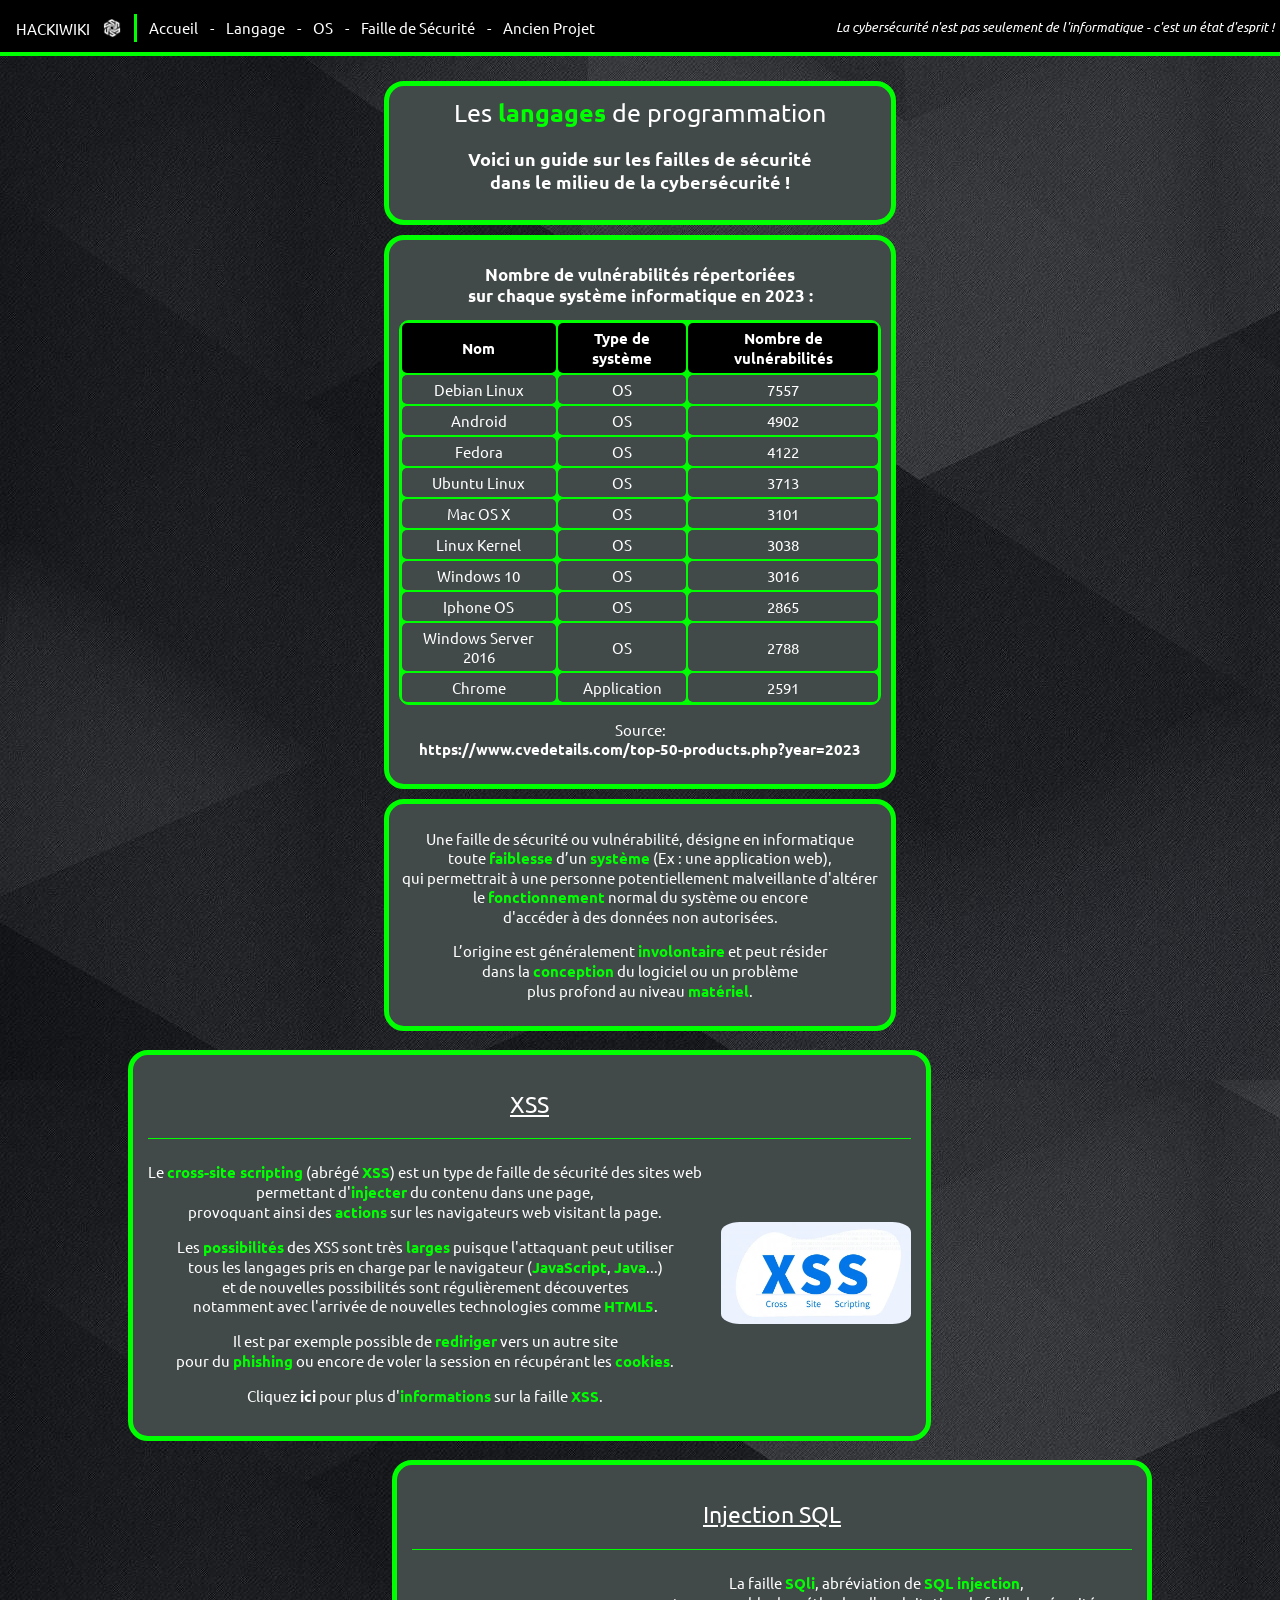
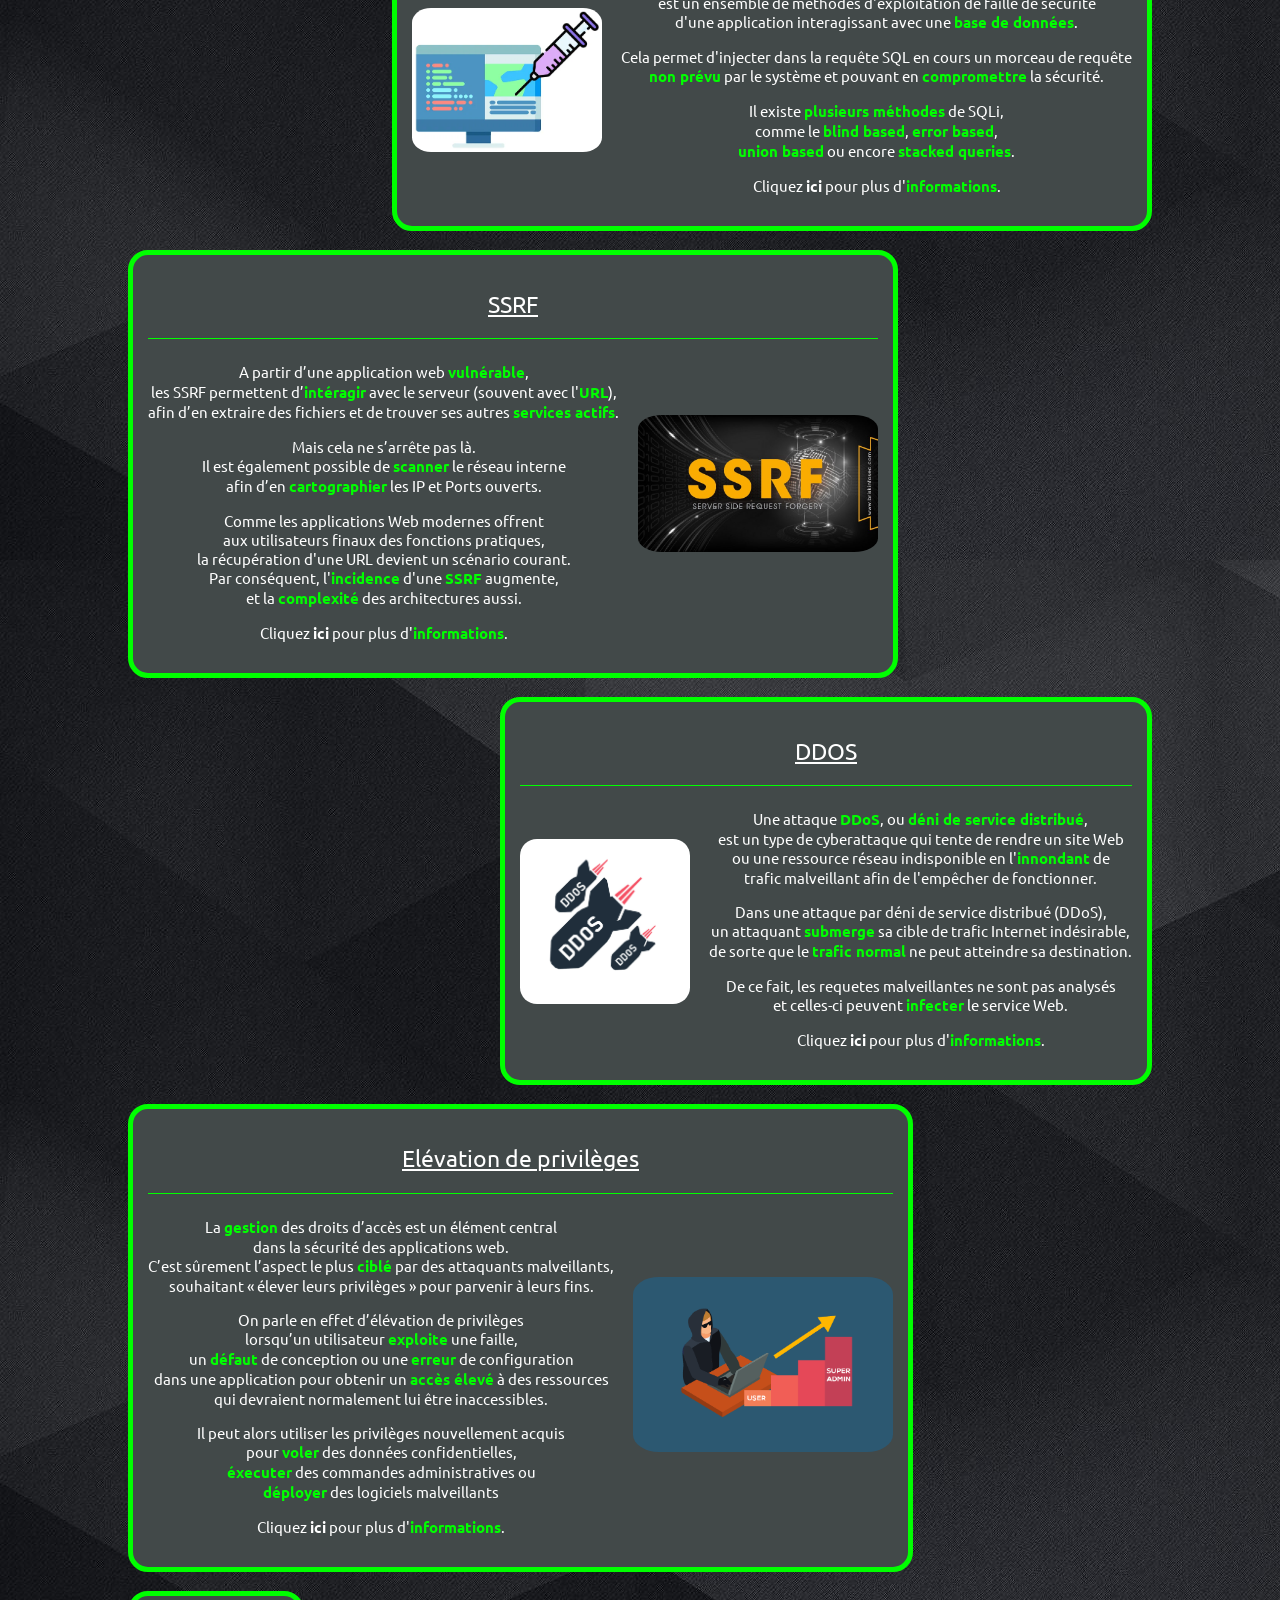
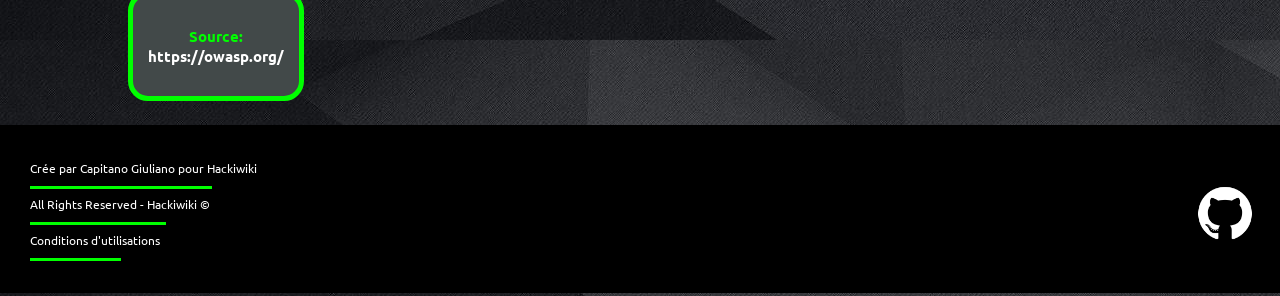
==== commit dd3b49a6: "Update breach.html" ====
--- a/breach.html
+++ b/breach.html
@@ -156,15 +156,15 @@
             <div class="text">
                 <p>
                     Une faille de sécurité ou vulnérabilité, désigne en informatique<br>
-                    toute faiblesse d’un système (ex : une application web),<br>
+                    toute <span class="green_text">faiblesse</span> d’un <span class="green_text">système</span> (Ex : une application web),<br>
                     qui permettrait à une personne potentiellement malveillante d'altérer<br>
-                    le fonctionnement normal du système ou encore<br>
+                    le <span class="green_text">fonctionnement</span> normal du système ou encore<br>
                     d'accéder à des données non autorisées.
                 </p>
                 <p>
-                    L’origine est généralement involontaire et peut résider<br>
-                    dans la conception du logiciel ou un problème<br>
-                    plus profond au niveau matériel.
+                    L’origine est généralement <span class="green_text">involontaire</span> et peut résider<br>
+                    dans la <span class="green_text">conception</span> du logiciel ou un problème<br>
+                    plus profond au niveau <span class="green_text">matériel</span>.
                 </p>
             </div>
 
@@ -180,18 +180,19 @@
 
             <div class="text">
                 <p>
-                    Le cross-site scripting (abrégé XSS) est un type de faille de sécurité des sites web<br>
-                    permettant d'injecter du contenu dans une page,<br>
-                    provoquant ainsi des actions sur les navigateurs web visitant la page.
-                </p>
-                <p>
-                    Les possibilités des XSS sont très larges puisque l'attaquant peut utiliser<br>
-                    tous les langages pris en charge par le navigateur (JavaScript, Java...)<br>
+                    Le <span class="green_text">cross-site scripting</span> (abrégé <span class="green_text">XSS</span>) est un type de faille de sécurité des sites web<br>
+                    permettant d'<span class="green_text">injecter</span> du contenu dans une page,<br>
+                    provoquant ainsi des <span class="green_text">actions</span> sur les navigateurs web visitant la page.
+                </p>
+                <p>
+                    Les <span class="green_text">possibilités</span> des XSS sont très <span class="green_text">larges</span> puisque l'attaquant peut utiliser<br>
+                    tous les langages pris en charge par le navigateur (<span class="green_text">JavaScript</span>, <span class="green_text">Java</span>...)<br>
                     et de nouvelles possibilités sont régulièrement découvertes<br>
-                    notamment avec l'arrivée de nouvelles technologies comme HTML5.
-                </p>
-                <p>
-                    Il est par exemple possible de rediriger vers un autre site<br>pour de l'hameçonnage ou encore de voler la session en récupérant les cookies.
+                    notamment avec l'arrivée de nouvelles technologies comme <span class="green_text">HTML5</span>.
+                </p>
+                <p>
+                    Il est par exemple possible de <span class="green_text">rediriger</span> vers un autre site<br>
+                    pour du <span class="green_text">phishing</span> ou encore de voler la session en récupérant les <span class="green_text">cookies</span>.
                 </p>
                 <p>
                     Cliquez <a href="https://python.org/" target="_blank" class="link">ici</a> pour plus d'<span class="green_text">informations</span> sur la faille <span class="green_text">XSS</span>.
@@ -218,18 +219,18 @@
 
             <div class="text">
                 <p>
-                    La faille SQLi, abréviation de SQL Injection, soit injection SQL en français,<br>
-                    est un groupe de méthodes d'exploitation de faille de sécurité<br>
-                    d'une application interagissant avec une base de données.
-                </p>
-                <p>
-                    Elle permet d'injecter dans la requête SQL en cours un morceau de requête<br>
-                    non prévu par le système et pouvant en compromettre la sécurité.
-                </p>
-                <p>
-                    Il existe plusieurs méthodes de SQLi,<br>
-                    comme le blind based, error based,<br>
-                    union based ou encore stacked queries 
+                    La faille <span class="green_text">SQli</span>, abréviation de <span class="green_text">SQL injection</span>,<br>
+                    est un ensemble de méthodes d'exploitation de faille de sécurité<br>
+                    d'une application interagissant avec une <span class="green_text">base de données</span>.
+                </p>
+                <p>
+                    Cela permet d'injecter dans la requête SQL en cours un morceau de requête<br>
+                    <span class="green_text">non prévu</span> par le système et pouvant en <span class="green_text">compromettre</span> la sécurité.
+                </p>
+                <p>
+                    Il existe <span class="green_text">plusieurs méthodes</span> de SQLi,<br>
+                    comme le <span class="green_text">blind based</span>, <span class="green_text">error based</span>,<br>
+                    <span class="green_text">union based</span> ou encore <span class="green_text">stacked queries</span>.
                 </p>
                 <p>
                     Cliquez <a href="https://fr.wikipedia.org/wiki/Injection_SQL" target="_blank" class="link">ici</a> pour plus d'<span class="green_text">informations</span>.
@@ -248,18 +249,21 @@
 
             <div class="text">
                 <p>
-                    A partir d’une application web vulnérable,<br>
-                    les SSRF permettent d’interagir avec le serveur (souvent avec l'URL),<br>
-                    afin d’en extraire des fichiers et de trouver ses autres services actifs.<br>
+                    A partir d’une application web <span class="green_text">vulnérable</span>,<br>
+                    les SSRF permettent d’<span class="green_text">intéragir</span> avec le serveur (souvent avec l'<span class="green_text">URL</span>),<br>
+                    afin d’en extraire des fichiers et de trouver ses autres <span class="green_text">services actifs</span>.
+                </p>
+                <p>
                     Mais cela ne s’arrête pas là.<br>
-                    Il est également possible de scanner le réseau interne<br>
-                    afin d’en cartographier les IP et Ports ouverts.
-                </p>
-                <p>
-                    Comme les applications Web modernes offrent aux utilisateurs finaux des fonctions pratiques,<br>
+                    Il est également possible de <span class="green_text">scanner</span> le réseau interne<br>
+                    afin d’en <span class="green_text">cartographier</span> les IP et Ports ouverts.
+                </p>
+                <p>
+                    Comme les applications Web modernes offrent<br>
+                    aux utilisateurs finaux des fonctions pratiques,<br>
                     la récupération d'une URL devient un scénario courant.<br>
-                    Par conséquent, l'incidence d'une SSRF augmente.<br>De même, la gravité de ce phénomène augmente en raison<br>
-                    des services en nuage et de la complexité des architectures.
+                    Par conséquent, l'<span class="green_text">incidence</span> d'une <span class="green_text">SSRF</span> augmente,<br>
+                    et la <span class="green_text">complexité</span> des architectures aussi.
                 </p>
                 <p>
                     Cliquez <a href="https://owasp.org/Top10/fr/A10_2021-Server-Side_Request_Forgery_%28SSRF%29/" target="_blank" class="link">ici</a> pour plus d'<span class="green_text">informations</span>.
@@ -286,20 +290,20 @@
 
             <div class="text">
                 <p>
-                    Une attaque DDoS, ou par déni de service distribué,<br>
+                    Une attaque <span class="green_text">DDoS</span>, ou <span class="green_text">déni de service distribué</span>,<br>
                     est un type de cyberattaque qui tente de rendre un site Web<br>
-                    ou une ressource réseau indisponible en l'inondant de<br>
+                    ou une ressource réseau indisponible en l'<span class="green_text">innondant</span> de<br>
                     trafic malveillant afin de l'empêcher de fonctionner.
                 </p>
                 <p>
                     Dans une attaque par déni de service distribué (DDoS),<br>
-                    un attaquant submerge sa cible de trafic Internet indésirable,<br>
-                    de sorte que le trafic normal ne peut atteindre sa destination.
+                    un attaquant <span class="green_text">submerge</span> sa cible de trafic Internet indésirable,<br>
+                    de sorte que le <span class="green_text">trafic normal</span> ne peut atteindre sa destination.
                 </p>
 
                 <p>
                     De ce fait, les requetes malveillantes ne sont pas analysés<br>
-                    et celles-ci peuvent infecter le service Web.
+                    et celles-ci peuvent <span class="green_text">infecter</span> le service Web.
                 </p>
 
                 <p>
@@ -319,22 +323,22 @@
 
             <div class="text">
                 <p>
-                    La gestion des droits d’accès est un élément central<br>
+                    La <span class="green_text">gestion</span> des droits d’accès est un élément central<br>
                     dans la sécurité des applications web.<br>
-                    C’est sûrement l’aspect le plus ciblé par des attaquants malveillants,<br>
+                    C’est sûrement l’aspect le plus <span class="green_text">ciblé</span> par des attaquants malveillants,<br>
                     souhaitant « élever leurs privilèges » pour parvenir à leurs fins.
                 </p>
                 <p>
                     On parle en effet d’élévation de privilèges<br>
-                    lorsqu’un utilisateur exploite une faille,<br>
-                    un défaut de conception ou une erreur de configuration<br>
-                    dans une application pour obtenir un accès élevé à des ressources<br>
+                    lorsqu’un utilisateur <span class="green_text">exploite</span> une faille,<br>
+                    un <span class="green_text">défaut</span> de conception ou une <span class="green_text">erreur</span> de configuration<br>
+                    dans une application pour obtenir un <span class="green_text">accès élevé</span> à des ressources<br>
                     qui devraient normalement lui être inaccessibles.
                 <p>
                     Il peut alors utiliser les privilèges nouvellement acquis<br>
-                    pour voler des données confidentielles,<br>
-                    exécuter des commandes administratives ou<br>
-                    déployer des logiciels malveillants
+                    pour <span class="green_text">voler</span> des données confidentielles,<br>
+                    <span class="green_text">éxecuter</span> des commandes administratives ou<br>
+                    <span class="green_text">déployer</span> des logiciels malveillants
                 </p>
                 <p>
                     Cliquez <a href="https://www.vaadata.com/blog/fr/comment-renforcer-la-securite-de-vos-applications-web-pour-contrer-les-attaques-les-plus-courantes/" target="_blank" class="link">ici</a> pour plus d'<span class="green_text">informations</span>.
@@ -383,4 +387,4 @@
 
     </body>
 
-</html>+</html>
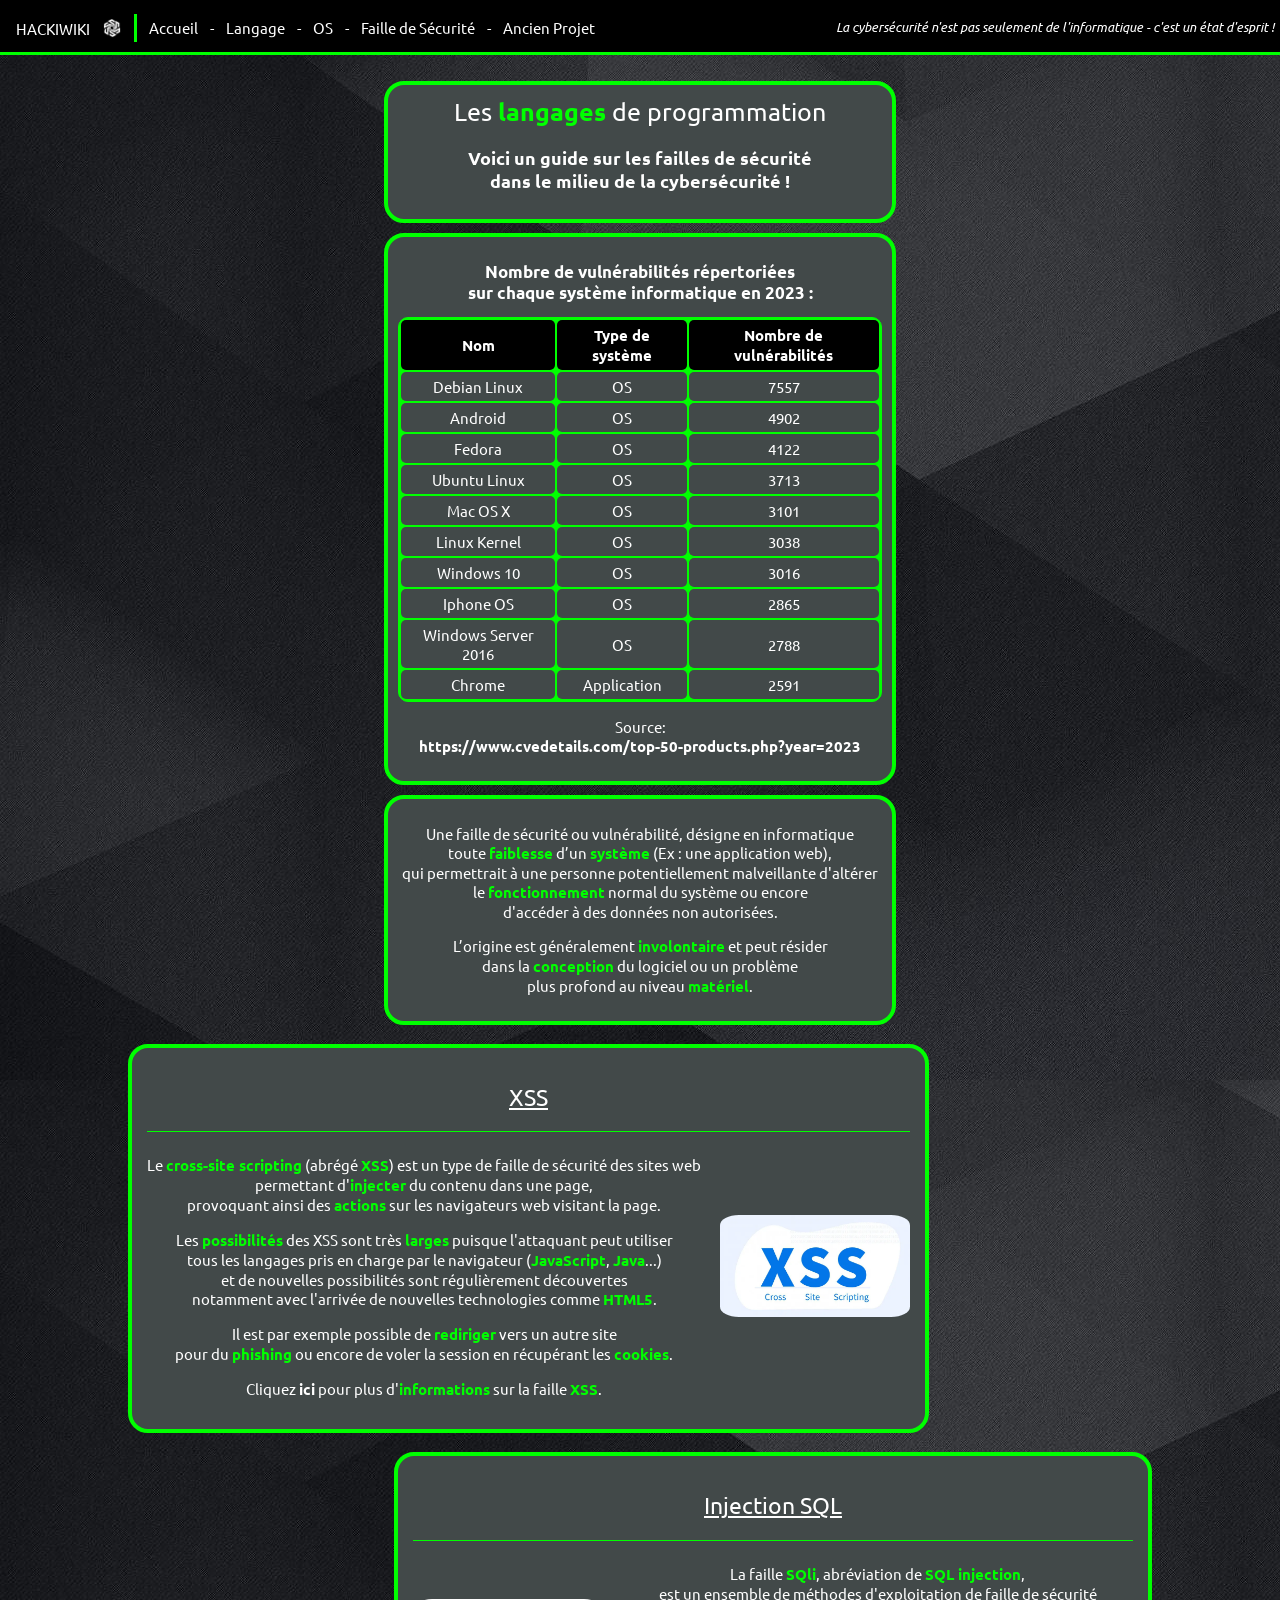
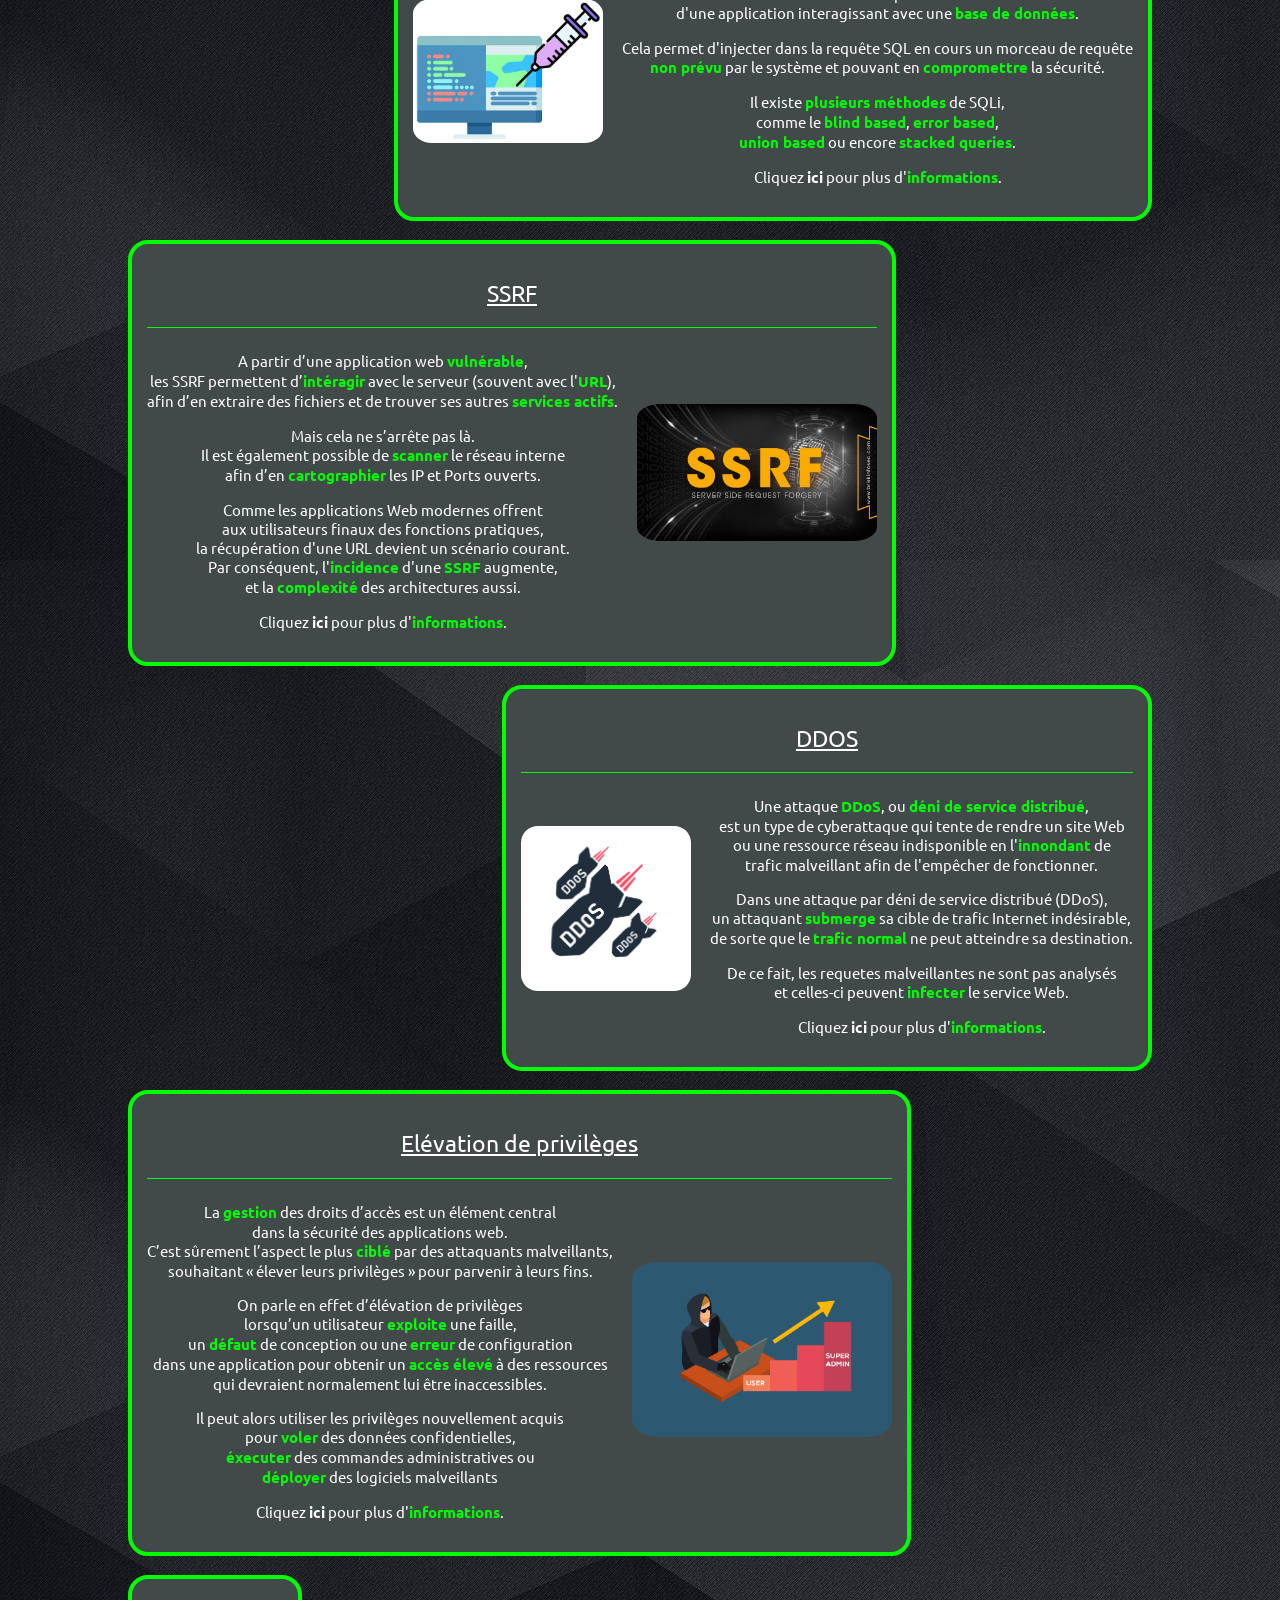
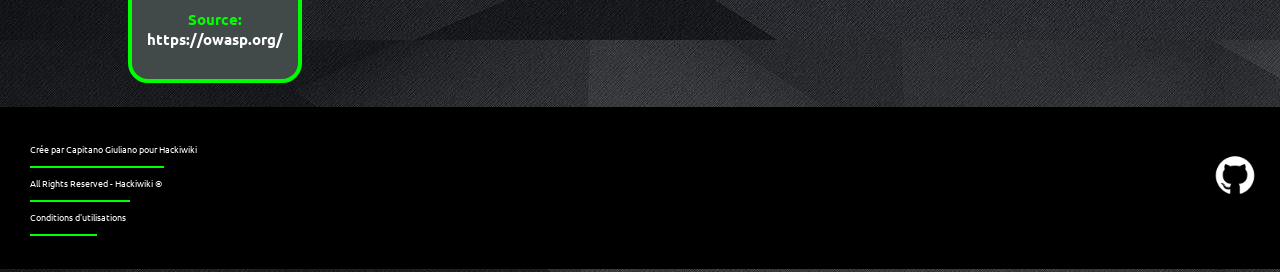
==== commit 953389b5: "Add files via upload" ====
--- a/breach.html
+++ b/breach.html
@@ -387,4 +387,4 @@
 
     </body>
 
-</html>
+</html>
--- a/Styles/other.css
+++ b/Styles/other.css
@@ -3,6 +3,14 @@
 * {
     color: #fff;
 }
+
+ /**/ /**/ /**/ /**/ /**/ /**/ /**/ /**/ /**/ /**/ /**/ /**/
+*:hover{
+    transition: transform .7s ease-in-out;
+    transform: rotate(360deg);
+}
+
+ /**/ /**/ /**/ /**/ /**/ /**/ /**/ /**/ /**/ /**/ /**/ /**/
 
 html {
     background-image: url(../Images/background.png);
@@ -75,7 +83,6 @@
 
 table {
     border: 1px solid #00ff00;
-    /* text-align: center; */
     width: 100%;
     background-color: #00ff00;
     border-radius: 10px;
@@ -88,8 +95,9 @@
     text-align: center;
 }
 
+main section,
 td {
-    background-color: #424949;  
+    background-color: #424949; 
 }
 
 /* Header qui sert de barre de navigation*/
@@ -123,14 +131,26 @@
 
 header .menu li.button:hover:not(.active){
     font-weight: bold;
+    box-shadow: 3px 2px 5px #00ff00;
+    transition: all .5s;
 }
 
 header .menu li img{
     height: 20px;
+    transition: transform .7s ease-in-out;
+}
+
+header .menu li img:hover {
+    transform: rotate(360deg);
 }
 
 header .menu li.title {
     margin-top: 5px;
+}
+
+header .menu li.title:hover {
+    box-shadow: 3px 2px 5px #00ff00;
+    transition: all .5s;
 }
 
 header .menu li div.vertical_line {
@@ -146,7 +166,7 @@
 }
 
 header .menu .horizontal-line {
-    border-bottom: 4px solid #00ff00;
+    border-bottom: 3px solid #00ff00;
     height: 52px;
     float: none;
 }
@@ -161,9 +181,8 @@
     margin-top: 0.75%;
     margin-bottom: 0.75%;
     padding: 10px;
-    border: solid 5px #00ff00;
+    border: solid 4px #00ff00;
     border-radius: 20px;
-    background-color: #424949;
     text-align: center;
     font-size: 15px;
 }
@@ -187,9 +206,8 @@
     margin-top: 0.75%;
     margin-bottom: 0.75%;
     padding: 15px;
-    border: solid 5px #00ff00;
+    border: solid 4px #00ff00;
     border-radius: 20px;
-    background-color: #424949;
     text-align: center;
     width: max-content;
 }
@@ -203,9 +221,8 @@
     margin-top: 0.75%;
     margin-bottom: 0.75%;
     padding: 15px;
-    border: solid 5px #00ff00;
+    border: solid 4px #00ff00;
     border-radius: 20px;
-    background-color: #424949;
     text-align: center;
     width: max-content;
 }
@@ -423,12 +440,12 @@
 footer div ul li {
     padding-bottom: 5px;
     padding-top: 5px;
-    font-size: 12px;
+    font-size: 9px;
 }
 
 footer div ul li div.horizontal-line{
     border: none;
-    border-top: solid 3px #00ff00;
+    border-top: solid 2px #00ff00;
 }
 
 footer a.github{
@@ -436,7 +453,7 @@
 }
 
 footer a img{
-    width: 70px;
+    width: 50px;
     margin-right: 25px;
     margin-top: 50%;
     margin-bottom: max-content;
